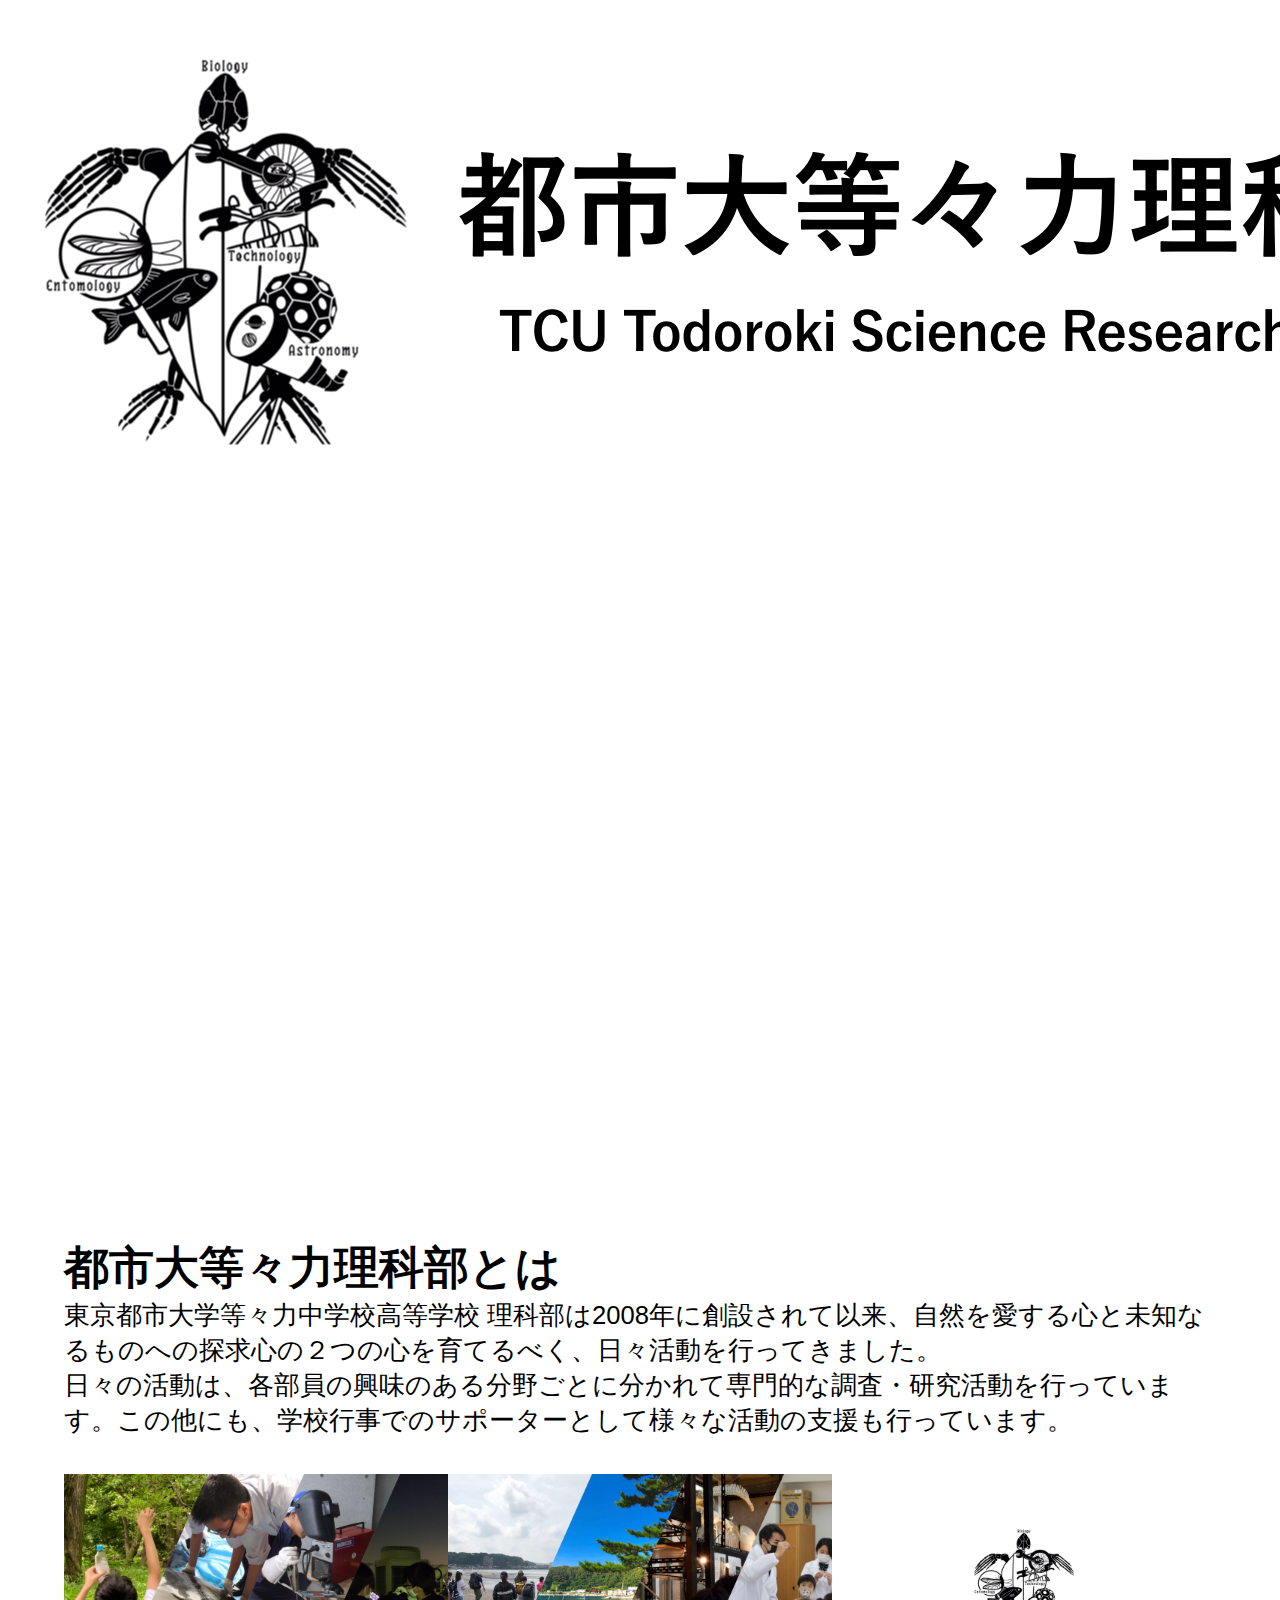
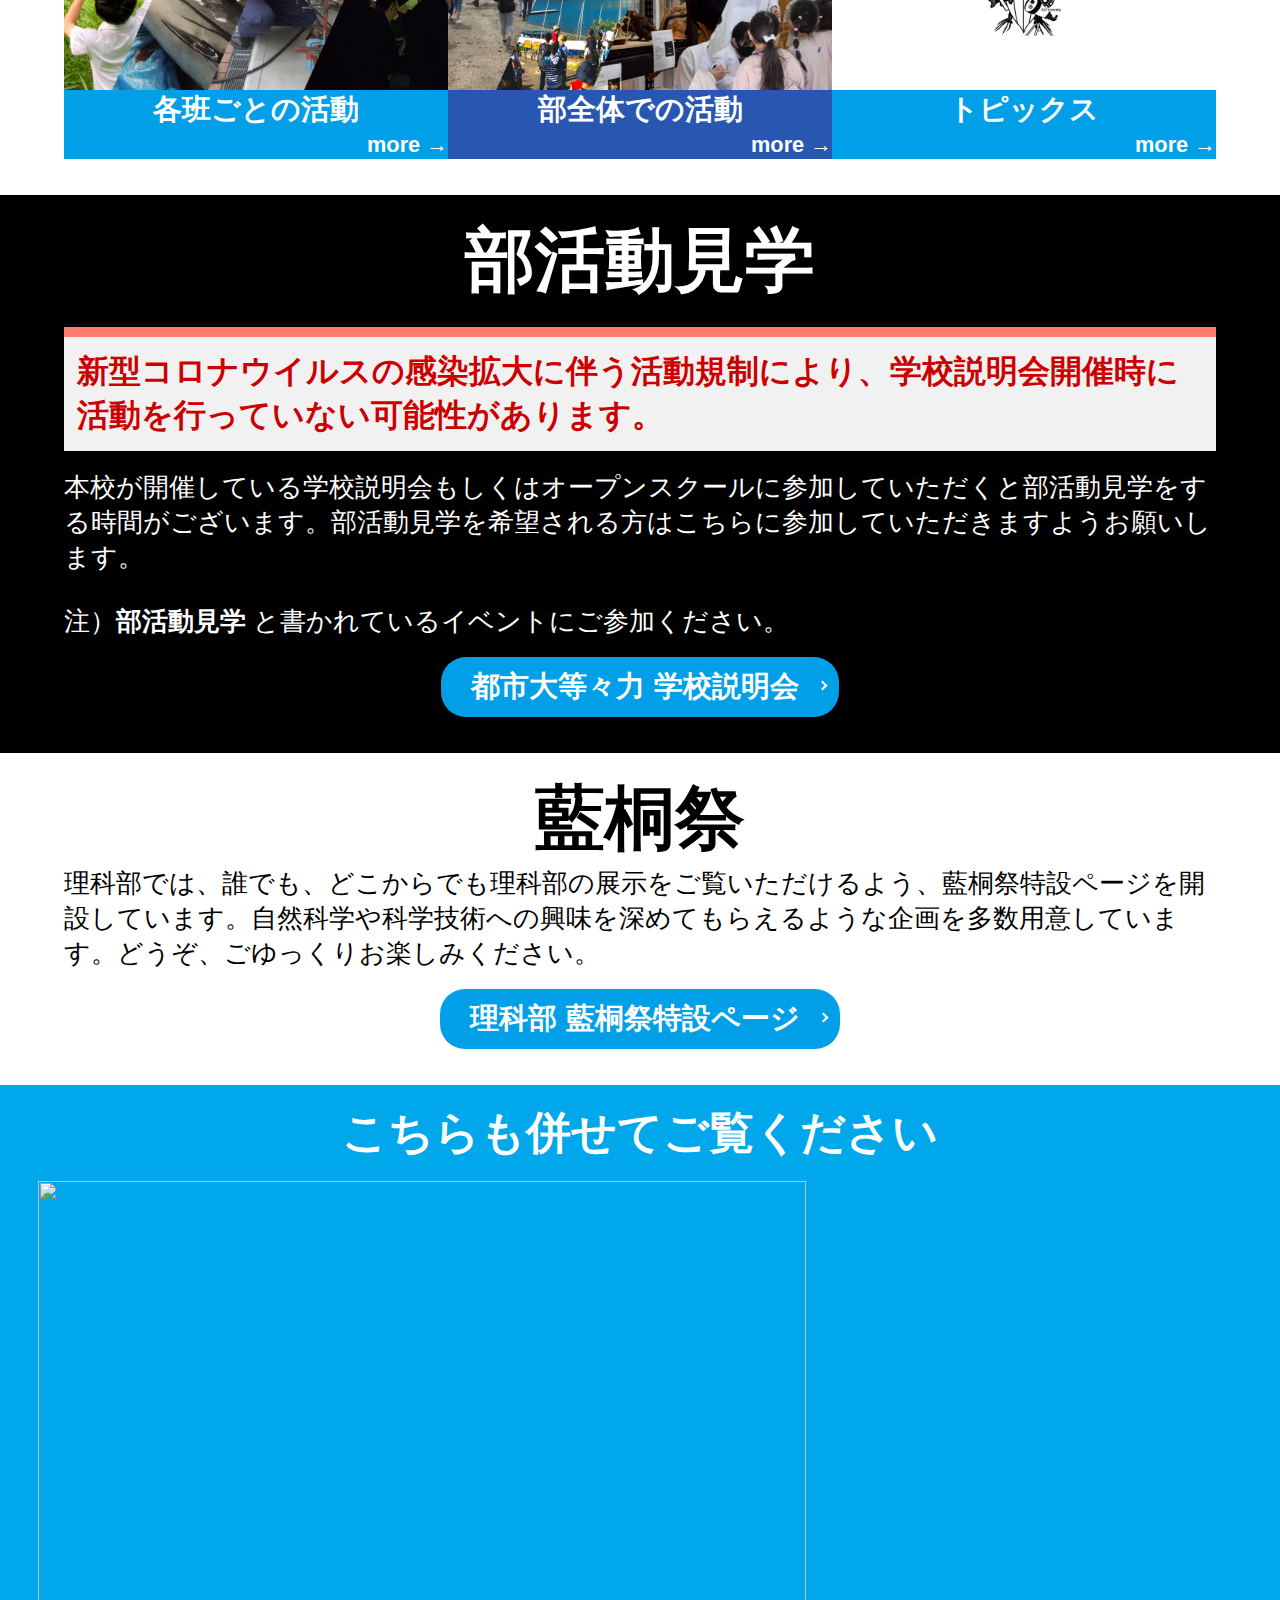
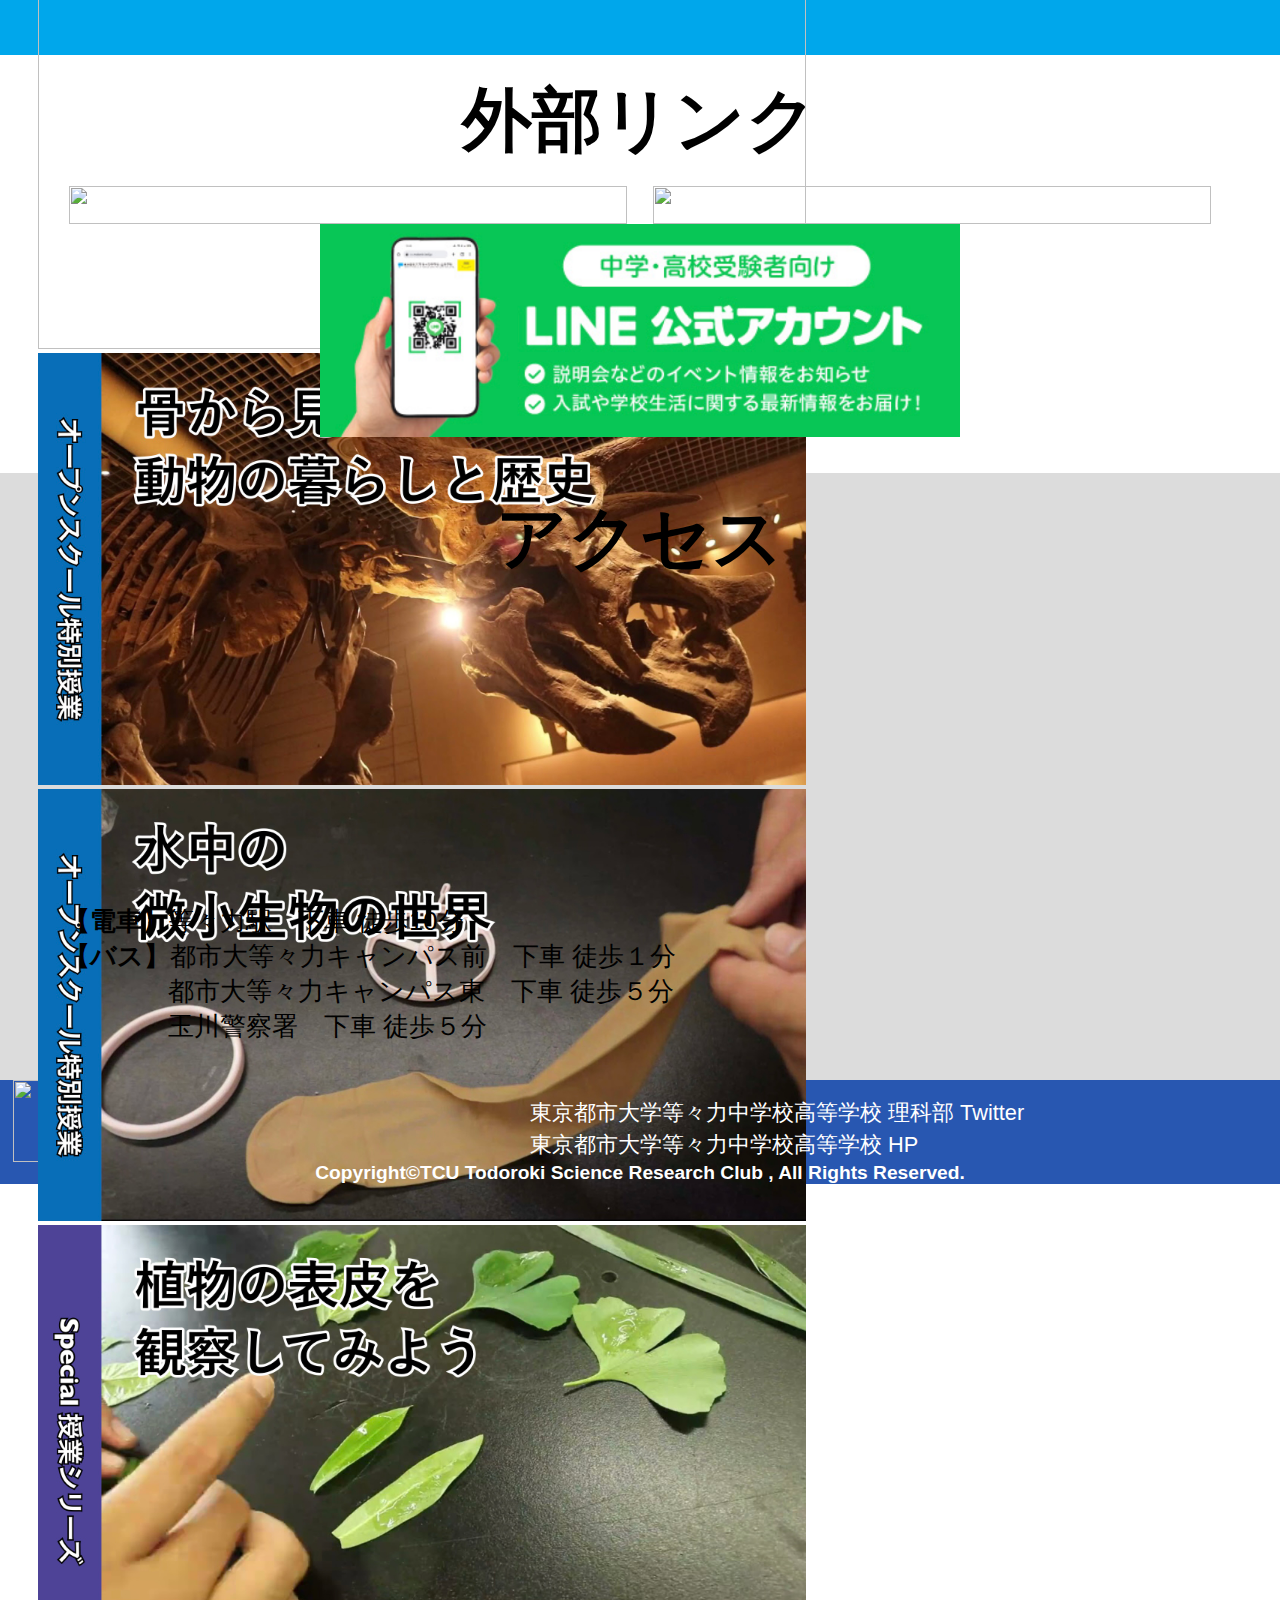
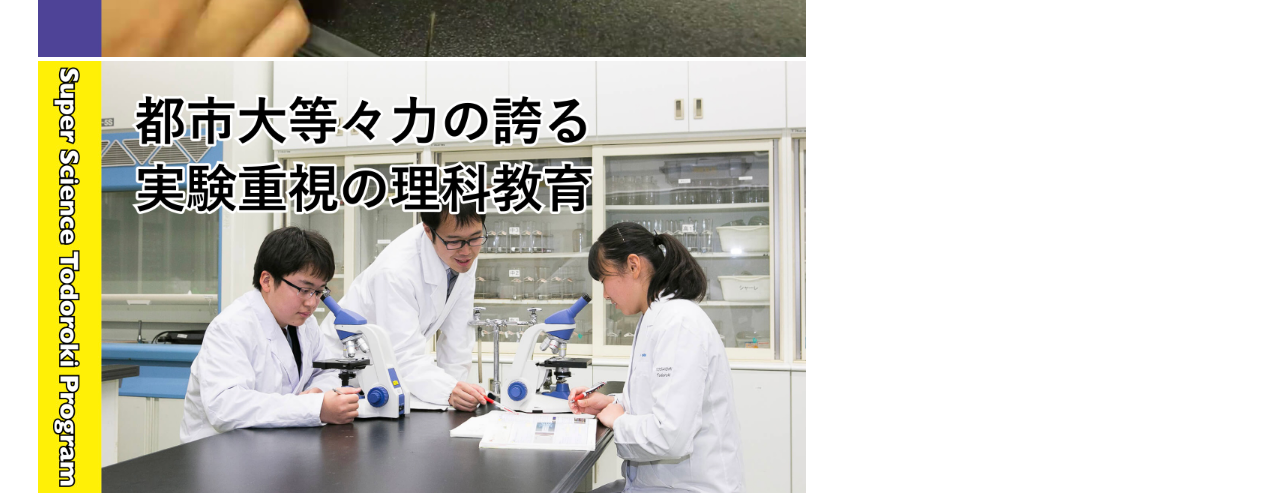
==== index.html @ f7137cfb "Update index.html" ====
<html>

<html lang="ja">


<head>
  <meta charset="UTF-8">
	<meta name="東京都市大学等々力中学校高等学校　理科部公式ホームページ" content="TCU Todoroki Science Research Club">
	<title>東京都市大学等々力中学校高等学校　理科部公式ホームページ</title>
  <link rel="stylesheet" media="all" href="css/style.css">
  <link rel="stylesheet" type="text/css" href="css/style.css">
  <link rel="stylesheet" type="text/css" href="https://cdn.jsdelivr.net/npm/slick-carousel@1.8.1/slick/slick.css">
  <meta name="google-site-verification" content="u4m2RNIwHcpksAk1BKvaMVoMfcsX2huuZcxPJmSRs70" />
</head>
  
  
<body>
  <div id="splash">
    <div id="splash_logo">
      <img src="都市大等々力理科部.png" alt="" class="fadeUp">
    </div>
	</div>
  <div id="container">
  <div class="sec01">
    <div class="slideBox">
      <img class="item1" src="理科部TOP.jpg">
      <img class="item1" src="各班ごとの活動.jpg">
      <img class="item1" src="部全体での活動.jpg">
  　</div>
    <div class="flex_div">
      <div class="a_div"></div>
      <div class="b_div">
        <br><txt5>都市大等々力理科部とは</txt5>
      </div>
      <div class="a_div"></div>
    </div>
    <div class="flex_div">
      <div class="a_div"></div>
      <div class="b_div">
        <txt1>東京都市大学等々力中学校高等学校 理科部は2008年に創設されて以来、自然を愛する心と未知なるものへの探求心の２つの心を育てるべく、日々活動を行ってきました。<br>日々の活動は、各部員の興味のある分野ごとに分かれて専門的な調査・研究活動を行っています。この他にも、学校行事でのサポーターとして様々な活動の支援も行っています。</txt1>
      </div>
      <div class="a_div"></div>
    </div><br><br>
    <div class="flex_div">
      <div class="a_div"></div>
      <div class="c_div">
        <a href="https://tcut-sci-tech.github.io/group/">
          <img src="各班ごとの活動.jpg">
        </a>
        <a href="https://tcut-sci-tech.github.io/group/">
          <h4>各班ごとの活動</h4><h5>more →　</h5>
        </a>
      </div>
      <div class="d_div">
        <a href="https://tcut-sci-tech.github.io/club/">
          <img src="部全体での活動.jpg">
        </a>
        <a href="https://tcut-sci-tech.github.io/club/">
          <h4>部全体での活動</h4><h5>more →　</h5>
        </a>
      </div>
      <div class="c_div">
        <a href="https://www.tcu-todoroki.ed.jp/tag/理科部/" target="_blank" rel="noopener noreferrer">
          <img src="部活動紹介ビデオ.jpg">
        </a>
        <a href="https://www.tcu-todoroki.ed.jp/tag/理科部/" target="_blank" rel="noopener noreferrer">
          <h4>トピックス</h4><h5>more →　</h5>
        </a>
      </div>
      <div class="a_div"></div>
    </div><br><br>
  </div>
  
  <div class="sec02">
    <br><h2>部活動見学</h2>
    <div class="flex_div">
      <div class="a_div"></div>
      <div class="b_div">
        <div class="box9">
          <txt4>新型コロナウイルスの感染拡大に伴う活動規制により、学校説明会開催時に活動を行っていない可能性があります。</txt4>
        </div>
        <txt2>本校が開催している学校説明会もしくはオープンスクールに参加していただくと部活動見学をする時間がございます。部活動見学を希望される方はこちらに参加していただきますようお願いします。<br><br>注）<b>部活動見学</b> と書かれているイベントにご参加ください。</txt2>
        <div style="text-align: center">
          <br><a href="https://www.tcu-todoroki.ed.jp/exam/explain/" class="btn06 btnarrow2" target="_blank" rel="noopener noreferrer">都市大等々力 学校説明会</a>
        </div>
      </div>
      <div class="a_div"></div>
    </div><br><br>
  </div>
  
  <div class="sec03">
    <br><h1>藍桐祭</h1>
    <div class="flex_div">
      <div class="a_div"></div>
      <div class="b_div">
        <txt1>理科部では、誰でも、どこからでも理科部の展示をご覧いただけるよう、藍桐祭特設ページを開設しています。自然科学や科学技術への興味を深めてもらえるような企画を多数用意しています。どうぞ、ごゆっくりお楽しみください。</txt1>
        <div style="text-align: center">
          <br><a href="https://tcut-sci-tech.github.io/aigirisai/" class="btn06 btnarrow2" target="_blank" rel="noopener noreferrer">理科部 藍桐祭特設ページ</a>
        </div>
      </div>
      <div class="a_div"></div>
    </div><br><br>
  </div>
  
  <div class="sec04">
    <br><div style="text-align: center">
      <txt6>こちらも併せてご覧ください</txt6>
    </div>
    <br><ul class="slider">
      <li><a href="https://youtu.be/VvVfme_1sMY" target="_blank" rel="noopener noreferrer"><img src="" alt=""></a></li>
      <li><a href="https://youtu.be/iNbD-4WToo8" target="_blank" rel="noopener noreferrer"><img src="骨から見る動物の暮らしと歴史.jpg" alt=""></a></li>
      <li><a href="https://youtu.be/IQzImxqz1Kg" target="_blank" rel="noopener noreferrer"><img src="水中の微小生物の世界.jpg" alt=""></a></li>
      <li><a href="https://youtu.be/z_8f8_29jb4" target="_blank" rel="noopener noreferrer"><img src="植物の表皮を観察してみよう.jpg" alt=""></a></li>
      <li><a href="https://www.tcu-todoroki.ed.jp/education/support/sst/" target="_blank" rel="noopener noreferrer"><img src="都市大等々力の誇る実験重視の理科教育.jpg" alt=""></a></li>
    </ul>
  </div>
  
  <div class="sec05">
    <br><h1>外部リンク</h1>
    <div class="flex_div">
      <div class="a_div"></div>
      <div class="g_div">
        <br><a href="https://www-cc.gakushuin.ac.jp/~bhs-bio/" target="_blank" rel="noopener noreferrer"><img src="東京生物クラブ連盟.PNG" width="100%" height="auto"></a>
      </div>
      <div class="g_div">
        <br><a href="https://www.jsae.net/kanto/event/eco1/" target="_blank" rel="noopener noreferrer"><img src="エコ1チャレンジカップ.PNG" width="100%" height="auto"></a>
      </div>
      <div class="a_div"></div>
    </div>
    <div class="flex_div">
      <div class="a_div"></div>
      <div class="g_div">
        <br><a href="https://www.tcu-todoroki.ed.jp/topics/exam/5745/" target="_blank" rel="noopener noreferrer"><img src="LINE 公式アカウント.png" width="100%" height="auto"></a>
      </div>
      <div class="a_div"></div>
    </div><br><br>
  </div>
  
  <div class="sec06">
    <br><h1>アクセス</h1>
    <div class="flex_div">
      <div class="a_div"></div>
      <div class="b_div">
        <iframe src="https://www.google.com/maps/embed?pb=!1m18!1m12!1m3!1d3243.5605633343166!2d139.64987381521394!3d35.613904880209965!2m3!1f0!2f0!3f0!3m2!1i1024!2i768!4f13.1!3m3!1m2!1s0x6018f4f7bc55522f%3A0xd108ecc848d5815e!2z5p2x5Lqs6YO95biC5aSn5a2m562J44CF5Yqb5Lit5a2m5qCh44O76auY562J5a2m5qCh!5e0!3m2!1sja!2sjp!4v1640445571050!5m2!1sja!2sjp" width="100%" height="300" style="border:0;" allowfullscreen="" loading="lazy"></iframe>
        <br><br><txt1><b>【電車】</b>等々力駅　下車 徒歩10分<br><b>【バス】</b>都市大等々力キャンパス前　下車 徒歩１分<br>　　　　都市大等々力キャンパス東　下車 徒歩５分<br>　　　　玉川警察署　下車 徒歩５分<br></txt1>
      </div>
      <div class="a_div"></div>
    </div><br><br>
  </div>
  
  <script src="https://code.jquery.com/jquery-3.4.1.min.js" integrity="sha256-CSXorXvZcTkaix6Yvo6HppcZGetbYMGWSFlBw8HfCJo=" crossorigin="anonymous"></script>
  <script src="https://cdn.jsdelivr.net/npm/slick-carousel@1.8.1/slick/slick.min.js"></script>
  <script src="js/script.js"></script>
  
  <div class="sec07">
    <div class="flex_div">
      <div class="e_div">
        <img src="tcut.jpg" width="100%" height="auto">
      </div>
      <div class="f_div">
        <br><div class="twitter op">
					<a href="https://twitter.com/tcut_sci_tech" target="_blank" rel="noopener noreferrer">東京都市大学等々力中学校高等学校 理科部 Twitter</a><br>
				</div>
				<div class="tcu op">
					<a href="https://www.tcu-todoroki.ed.jp/" target="_blank" rel="noopener noreferrer">東京都市大学等々力中学校高等学校 HP</a><br>
				</div>
      </div>
    </div>
    <h3>Copyright©TCU Todoroki Science Research Club , All Rights Reserved.</h3>
  </div>
    
  </div>
  
  
</body>
  
</html>
---- css/style.css ----
@charset "UTF-8";

/*---------- 文字 ---------- */
body {
  font-family: 'M PLUS 1p', 'Montserrat', sans-serif;
  margin: 0 0 0 0;
  padding: 0;
}

h1 {
  margin: 0 0 0 0;
  position: relative;
  font-size: 5.5vw;
  text-align: center;
  font-weight: 800;
  color: #000000;
}

h2 {
  margin: 0 0 0 0;
  position: relative;
  font-size: 5.5vw;
  text-align: center;
  font-weight: 800;
  color: #ffffff;
}

h3 {
  margin: 0 0 0 0;
  position: relative;
  font-size: 1.5vw;
  text-align: center;
  font-weight: 800;
  color: #ffffff;
}

h4 {
  margin: 0 0 0 0;
  position: relative;
  font-size: 2.3vw;
  text-align: center;
  font-weight: 800;
  color: #ffffff;
}

h4:hover{
  opacity: 0.5;
}

h5 {
  margin: 0 0 0 0;
  position: relative;
  font-size: 1.7vw;
  text-align: right;
  font-weight: 800;
  color: #ffffff;
}

h5:hover{
  opacity: 0.5;
}

h6 {
  margin: 0 0 0 0;
  position: relative;
  font-size: 3.5vw;
  text-align: center;
  font-weight: 800;
  color: #ffffff;
}

ul{
	margin: 0 0 0 0;
	padding: 0;
	list-style: none;
}

a {
  margin: 0 0 0 0;
  position: relative;
  font-size: 1.7vw;
  font-weight: 500;
  color: #ffffff;
  text-decoration: none;
}

txt1 {
  margin: 0 0 0 0;
  position: relative;
  font-size: 2vw;
  font-weight: 500;
  color: #000000;
}

txt2 {
  margin: 0 0 0 0;
  position: relative;
  font-size: 2vw;
  font-weight: 500;
  color: #ffffff;
}

txt3 {
  margin: 0 0 0 0;
  position: relative;
  font-size: 3vw;
  font-weight: 800;
  color: #000000;
}

txt4 {
  margin: 0 0 0 0;
  position: relative;
  font-size: 2.5vw;
  font-weight: 800;
  color: #cc0000;
}

txt5 {
  margin: 0 0 0 0;
  position: relative;
  font-size: 3.5vw;
  font-weight: 800;
  color: #000000;
}

txt6 {
  margin: 0 0 0 0;
  position: relative;
  font-size: 3.5vw;
  font-weight: 800;
  color: #ffffff;
}

/*---------- 画像切り替え ---------- */
.slideBox {
  width: 100%;
  height: 56.25vw;
  overflow: hidden;
  position: relative;
}

.item1 {
  opacity: 0;
  width: 100vw;
  height: 100%;
  object-fit: cover;
  position: absolute;
  left: 0;
  top: 0;
  -webkit-animation: anime 15s 0s infinite;
  animation: anime 15s 0s infinite;
}

.item1:nth-of-type(2) {
  -webkit-animation-delay: 5s;
  animation-delay: 5s;
}

.item1:nth-of-type(3) {
  -webkit-animation-delay: 10s;
  animation-delay: 10s;
}

@keyframes anime {
  0% {
    opacity: 0;
  }
  30% {
    opacity: 1;
  }
  35% {
    opacity: 1;
  }
  50% {
    opacity: 0;
    z-index: 9;
  }
  100% {
    opacity: 0;
  }
}

@-webkit-keyframes anime {
  0% {
    opacity: 0;
  }
  30% {
    opacity: 1;
  }
  35% {
    opacity: 1;
  }
  50% {
    opacity: 0;
    z-index: 9;
  }
  100% {
    opacity: 0;
  }
}

/*---------- ボタン ---------- */
.btn06{
  position: relative;
  text-decoration: none;
	display: inline-block;
	background:#009fe8;
	color:#fff;
  padding: 10px 40px 10px 30px;
	border-radius:25px;
  text-align: center;
  outline: none;
  transition: ease .2s;
  font-size: 2.3vw;
  font-weight: 600;
  color: #ffffff;
}

.btn06:hover{
  background:#4ab8f7;
}

.btnarrow2::after{
  content: '';
  position: absolute;
  top:42%;
  right: 13px;
  width: 5px;
  height: 5px;
  border-top: 2px solid #fff;
  border-right: 2px solid #fff;
  transform: rotate(45deg);
}

.btnarrow2:hover::after{
  animation: arrow .5s;
}

@keyframes arrow {
  50% {
    right: 10px;
  }
  100% {
    right: 13px;
  }
}

/*---------- ボックス ---------- */
.box9 {
  padding: 1vw 1vw 1vw 1vw;
  margin: 1.5vw 0vw 1.5vw 0vw;
  color: #ff7d6e;
  background: #f1f1f1;
  border-top: solid 10px #ff7d6e;
}

/*---------- スライド ---------- */
.slider {
  width:94%;
  height:37vw;
  margin:0 auto;
}

.slider img {
  width:60vw;
  height:auto;
}

.slider .slick-slide {
	transform: scale(0.8);
	transition: all .5s;
	opacity: 0.5;
}

.slider .slick-slide.slick-center{
	transform: scale(1);
	opacity: 1;
}

.slick-prev, 
.slick-next {
  position: absolute;
  top: 42%;
  cursor: pointer;
  outline: none;
  border-top: 2px solid #666;
  border-right: 2px solid #666;
  height: 15px;
  width: 15px;
}

.slick-prev {
  left: -1.5%;
  transform: rotate(-135deg);
}

.slick-next {
  right: -1.5%;
  transform: rotate(45deg);
}

/*---------- セクション ---------- */
.sec02 {
  margin: 0 0 0 0;
	height: auto;
  background-color: #000000;
	background-image: url("https://tcut-sci-tech.github.io/photo/%E9%83%A8%E6%B4%BB%E5%8B%95%E8%A6%8B%E5%AD%A6.jpg");
  background-size: cover;
}

.sec04 {
  margin: 0 0 0 0;
	height: auto;
	background-color: #00a7eb;
}

.sec06 {
  margin: 0 0 0 0;
	height: auto;
	background-color: #dcdcdc;
}

.sec07 {
  margin: 0 0 0 0;
	height: auto;
	background-color: #2857b1;
}

/*---------- フッター リンク ---------- */
.op a:hover{
	color: #fff;
	opacity: 0.5;
}

.twitter a::before{
  content: '';
  display: inline-block;
  width: 2.5vw;
  height: 2.5vw;
  background-image: url(https://tcut-sci-tech.github.io/photo/Logo%20twitter.png);  
  vertical-align: middle;
  background-repeat: no-repeat;
  background-size: contain;
  margin-right: 1vw;
}

.tcu a::before{
  content: '';
  display: inline-block;
  width: 2.5vw;
  height: 2.5vw;
  background-image: url(https://tcut-sci-tech.github.io/photo/Logo%20tcu.png);  
  vertical-align: middle;
  background-repeat: no-repeat;
  background-size: contain;
  margin-right: 1vw;
}

.sci a::before{
  content: '';
  display: inline-block;
  width: 2.5vw;
  height: 2.5vw;
  background-image: url(https://tcut-sci-tech.github.io/photo/Logo%20sci.png);  
  vertical-align: middle;
  background-repeat: no-repeat;
  background-size: contain;
  margin-right: 1vw;
}

/*---------- 画面分割 ---------- */
.flex_div {
  display: flex;
  justify-content: center;
}

.a_div {
  display: inline-block;
  width: 5%;
  padding:0vw;
  margin: 0vw 0vw 0vw 0vw;
}

.a_div img {
  display: inline-block;
	width: 100%;
	height: auto;
}

.b_div {
  display: inline-block;
  width: 90%;
  padding:0vw;
  margin: 0vw 0vw 0vw 0vw;
}

.b_div img {
  display: inline-block;
	width: 100%;
	height: auto;
}

.c_div {
  display: inline-block;
  width: 30%;
  padding:0vw;
  margin: 0vw 0vw 0vw 0vw;
  background-color: #009fe8;
}

.c_div img {
  display: inline-block;
	width: 100%;
	height: auto;
}

.d_div {
  display: inline-block;
  width: 30%;
  padding:0vw;
  margin: 0vw 0vw 0vw 0vw;
  background-color: #2857b1;
}

.d_div img {
  display: inline-block;
	width: 100%;
	height: auto;
}

.e_div {
  display: inline-block;
  width: 40%;
  padding:0vw;
  margin: 0vw 1vw 0vw 1vw;
}

.e_div img {
  display: inline-block;
	width: 100%;
	height: auto;
}

.f_div {
  display: inline-block;
  width: 70%;
  padding:0vw;
  margin: 0vw 1vw 0vw 1vw;
}

.f_div img {
  display: inline-block;
	width: 100%;
	height: auto;
}

.g_div {
  display: inline-block;
  width: 50%;
  padding:0vw;
  margin: 0vw 1vw 0vw 1vw;
}

.g_div img {
  display: inline-block;
	width: 100%;
	height: auto;
}
---- css/style.css ----
@charset "UTF-8";

/*---------- 文字 ---------- */
body {
  font-family: 'M PLUS 1p', 'Montserrat', sans-serif;
  margin: 0 0 0 0;
  padding: 0;
}

h1 {
  margin: 0 0 0 0;
  position: relative;
  font-size: 5.5vw;
  text-align: center;
  font-weight: 800;
  color: #000000;
}

h2 {
  margin: 0 0 0 0;
  position: relative;
  font-size: 5.5vw;
  text-align: center;
  font-weight: 800;
  color: #ffffff;
}

h3 {
  margin: 0 0 0 0;
  position: relative;
  font-size: 1.5vw;
  text-align: center;
  font-weight: 800;
  color: #ffffff;
}

h4 {
  margin: 0 0 0 0;
  position: relative;
  font-size: 2.3vw;
  text-align: center;
  font-weight: 800;
  color: #ffffff;
}

h4:hover{
  opacity: 0.5;
}

h5 {
  margin: 0 0 0 0;
  position: relative;
  font-size: 1.7vw;
  text-align: right;
  font-weight: 800;
  color: #ffffff;
}

h5:hover{
  opacity: 0.5;
}

h6 {
  margin: 0 0 0 0;
  position: relative;
  font-size: 3.5vw;
  text-align: center;
  font-weight: 800;
  color: #ffffff;
}

ul{
	margin: 0 0 0 0;
	padding: 0;
	list-style: none;
}

a {
  margin: 0 0 0 0;
  position: relative;
  font-size: 1.7vw;
  font-weight: 500;
  color: #ffffff;
  text-decoration: none;
}

txt1 {
  margin: 0 0 0 0;
  position: relative;
  font-size: 2vw;
  font-weight: 500;
  color: #000000;
}

txt2 {
  margin: 0 0 0 0;
  position: relative;
  font-size: 2vw;
  font-weight: 500;
  color: #ffffff;
}

txt3 {
  margin: 0 0 0 0;
  position: relative;
  font-size: 3vw;
  font-weight: 800;
  color: #000000;
}

txt4 {
  margin: 0 0 0 0;
  position: relative;
  font-size: 2.5vw;
  font-weight: 800;
  color: #cc0000;
}

txt5 {
  margin: 0 0 0 0;
  position: relative;
  font-size: 3.5vw;
  font-weight: 800;
  color: #000000;
}

txt6 {
  margin: 0 0 0 0;
  position: relative;
  font-size: 3.5vw;
  font-weight: 800;
  color: #ffffff;
}

/*---------- 画像切り替え ---------- */
.slideBox {
  width: 100%;
  height: 56.25vw;
  overflow: hidden;
  position: relative;
}

.item1 {
  opacity: 0;
  width: 100vw;
  height: 100%;
  object-fit: cover;
  position: absolute;
  left: 0;
  top: 0;
  -webkit-animation: anime 15s 0s infinite;
  animation: anime 15s 0s infinite;
}

.item1:nth-of-type(2) {
  -webkit-animation-delay: 5s;
  animation-delay: 5s;
}

.item1:nth-of-type(3) {
  -webkit-animation-delay: 10s;
  animation-delay: 10s;
}

@keyframes anime {
  0% {
    opacity: 0;
  }
  30% {
    opacity: 1;
  }
  35% {
    opacity: 1;
  }
  50% {
    opacity: 0;
    z-index: 9;
  }
  100% {
    opacity: 0;
  }
}

@-webkit-keyframes anime {
  0% {
    opacity: 0;
  }
  30% {
    opacity: 1;
  }
  35% {
    opacity: 1;
  }
  50% {
    opacity: 0;
    z-index: 9;
  }
  100% {
    opacity: 0;
  }
}

/*---------- ボタン ---------- */
.btn06{
  position: relative;
  text-decoration: none;
	display: inline-block;
	background:#009fe8;
	color:#fff;
  padding: 10px 40px 10px 30px;
	border-radius:25px;
  text-align: center;
  outline: none;
  transition: ease .2s;
  font-size: 2.3vw;
  font-weight: 600;
  color: #ffffff;
}

.btn06:hover{
  background:#4ab8f7;
}

.btnarrow2::after{
  content: '';
  position: absolute;
  top:42%;
  right: 13px;
  width: 5px;
  height: 5px;
  border-top: 2px solid #fff;
  border-right: 2px solid #fff;
  transform: rotate(45deg);
}

.btnarrow2:hover::after{
  animation: arrow .5s;
}

@keyframes arrow {
  50% {
    right: 10px;
  }
  100% {
    right: 13px;
  }
}

/*---------- ボックス ---------- */
.box9 {
  padding: 1vw 1vw 1vw 1vw;
  margin: 1.5vw 0vw 1.5vw 0vw;
  color: #ff7d6e;
  background: #f1f1f1;
  border-top: solid 10px #ff7d6e;
}

/*---------- スライド ---------- */
.slider {
  width:94%;
  height:37vw;
  margin:0 auto;
}

.slider img {
  width:60vw;
  height:auto;
}

.slider .slick-slide {
	transform: scale(0.8);
	transition: all .5s;
	opacity: 0.5;
}

.slider .slick-slide.slick-center{
	transform: scale(1);
	opacity: 1;
}

.slick-prev, 
.slick-next {
  position: absolute;
  top: 42%;
  cursor: pointer;
  outline: none;
  border-top: 2px solid #666;
  border-right: 2px solid #666;
  height: 15px;
  width: 15px;
}

.slick-prev {
  left: -1.5%;
  transform: rotate(-135deg);
}

.slick-next {
  right: -1.5%;
  transform: rotate(45deg);
}

/*---------- セクション ---------- */
.sec02 {
  margin: 0 0 0 0;
	height: auto;
  background-color: #000000;
	background-image: url("https://tcut-sci-tech.github.io/photo/%E9%83%A8%E6%B4%BB%E5%8B%95%E8%A6%8B%E5%AD%A6.jpg");
  background-size: cover;
}

.sec04 {
  margin: 0 0 0 0;
	height: auto;
	background-color: #00a7eb;
}

.sec06 {
  margin: 0 0 0 0;
	height: auto;
	background-color: #dcdcdc;
}

.sec07 {
  margin: 0 0 0 0;
	height: auto;
	background-color: #2857b1;
}

/*---------- フッター リンク ---------- */
.op a:hover{
	color: #fff;
	opacity: 0.5;
}

.twitter a::before{
  content: '';
  display: inline-block;
  width: 2.5vw;
  height: 2.5vw;
  background-image: url(https://tcut-sci-tech.github.io/photo/Logo%20twitter.png);  
  vertical-align: middle;
  background-repeat: no-repeat;
  background-size: contain;
  margin-right: 1vw;
}

.tcu a::before{
  content: '';
  display: inline-block;
  width: 2.5vw;
  height: 2.5vw;
  background-image: url(https://tcut-sci-tech.github.io/photo/Logo%20tcu.png);  
  vertical-align: middle;
  background-repeat: no-repeat;
  background-size: contain;
  margin-right: 1vw;
}

.sci a::before{
  content: '';
  display: inline-block;
  width: 2.5vw;
  height: 2.5vw;
  background-image: url(https://tcut-sci-tech.github.io/photo/Logo%20sci.png);  
  vertical-align: middle;
  background-repeat: no-repeat;
  background-size: contain;
  margin-right: 1vw;
}

/*---------- 画面分割 ---------- */
.flex_div {
  display: flex;
  justify-content: center;
}

.a_div {
  display: inline-block;
  width: 5%;
  padding:0vw;
  margin: 0vw 0vw 0vw 0vw;
}

.a_div img {
  display: inline-block;
	width: 100%;
	height: auto;
}

.b_div {
  display: inline-block;
  width: 90%;
  padding:0vw;
  margin: 0vw 0vw 0vw 0vw;
}

.b_div img {
  display: inline-block;
	width: 100%;
	height: auto;
}

.c_div {
  display: inline-block;
  width: 30%;
  padding:0vw;
  margin: 0vw 0vw 0vw 0vw;
  background-color: #009fe8;
}

.c_div img {
  display: inline-block;
	width: 100%;
	height: auto;
}

.d_div {
  display: inline-block;
  width: 30%;
  padding:0vw;
  margin: 0vw 0vw 0vw 0vw;
  background-color: #2857b1;
}

.d_div img {
  display: inline-block;
	width: 100%;
	height: auto;
}

.e_div {
  display: inline-block;
  width: 40%;
  padding:0vw;
  margin: 0vw 1vw 0vw 1vw;
}

.e_div img {
  display: inline-block;
	width: 100%;
	height: auto;
}

.f_div {
  display: inline-block;
  width: 70%;
  padding:0vw;
  margin: 0vw 1vw 0vw 1vw;
}

.f_div img {
  display: inline-block;
	width: 100%;
	height: auto;
}

.g_div {
  display: inline-block;
  width: 50%;
  padding:0vw;
  margin: 0vw 1vw 0vw 1vw;
}

.g_div img {
  display: inline-block;
	width: 100%;
	height: auto;
}
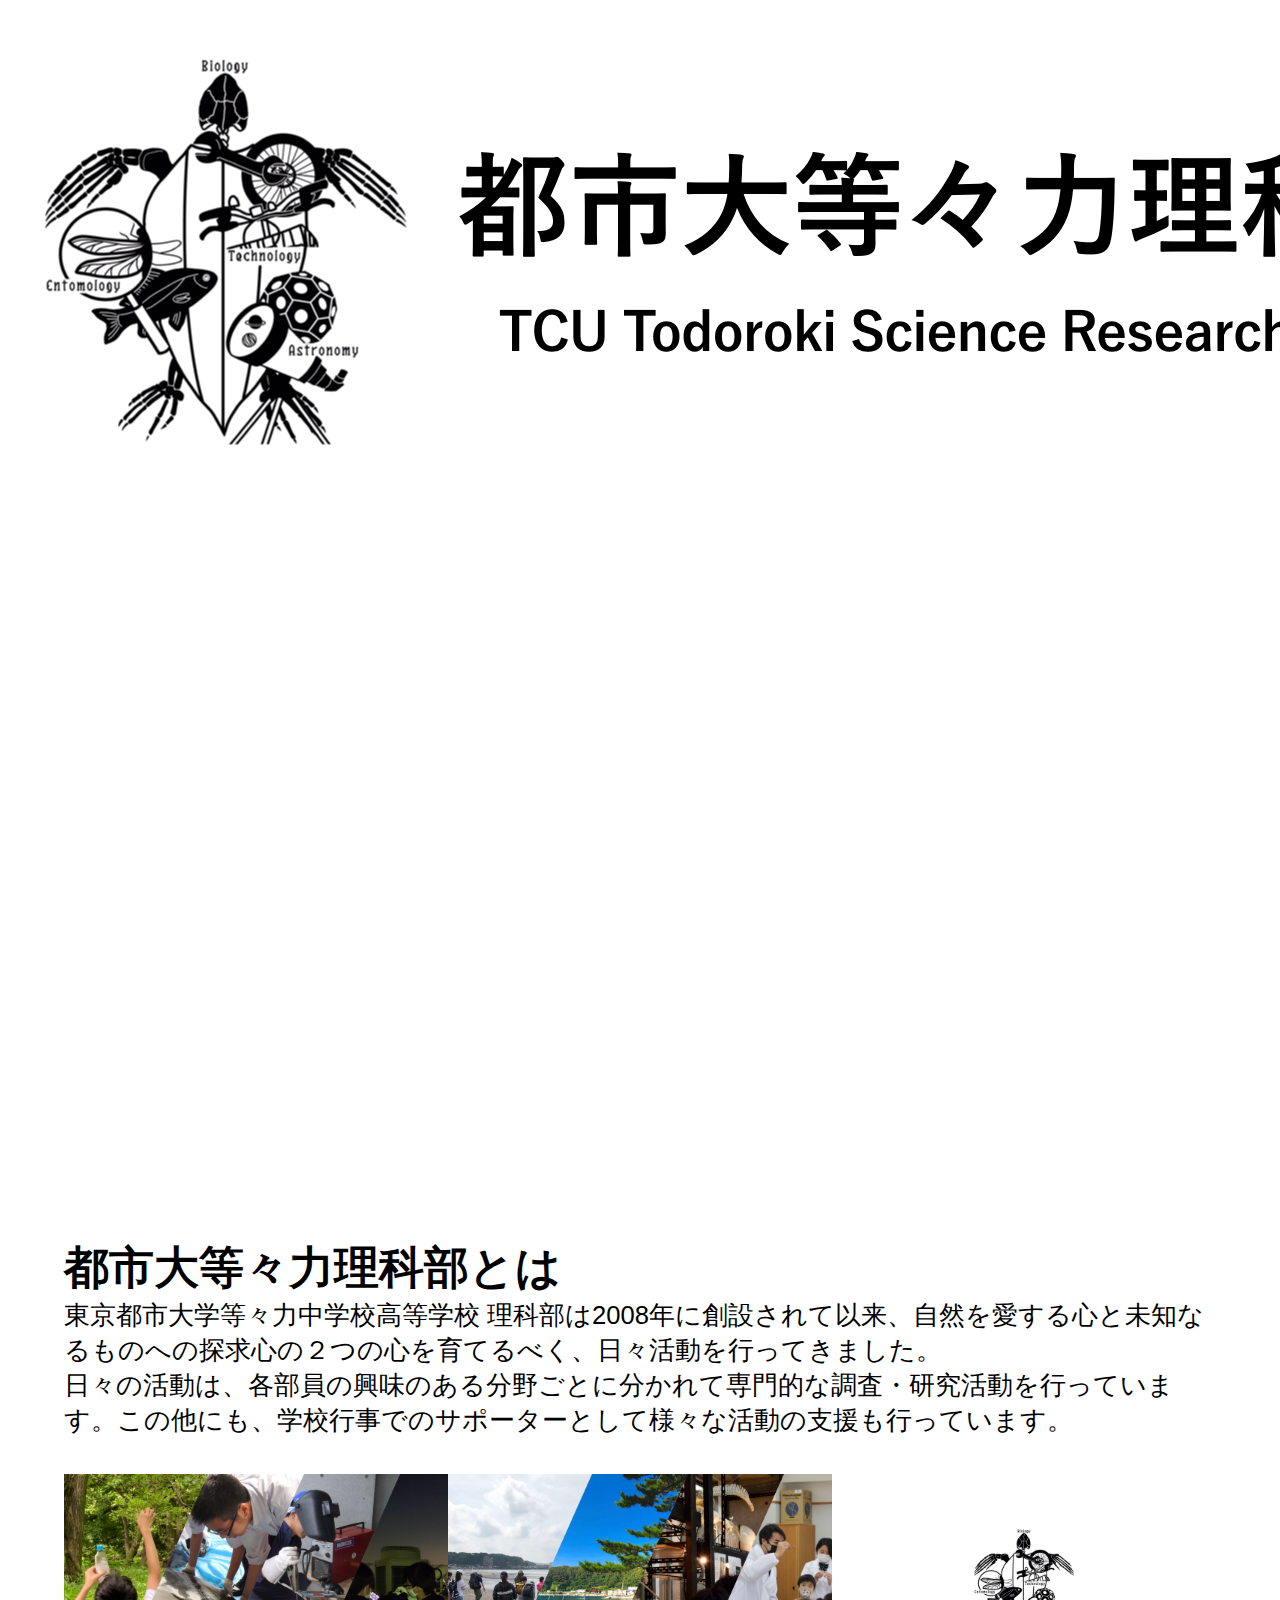
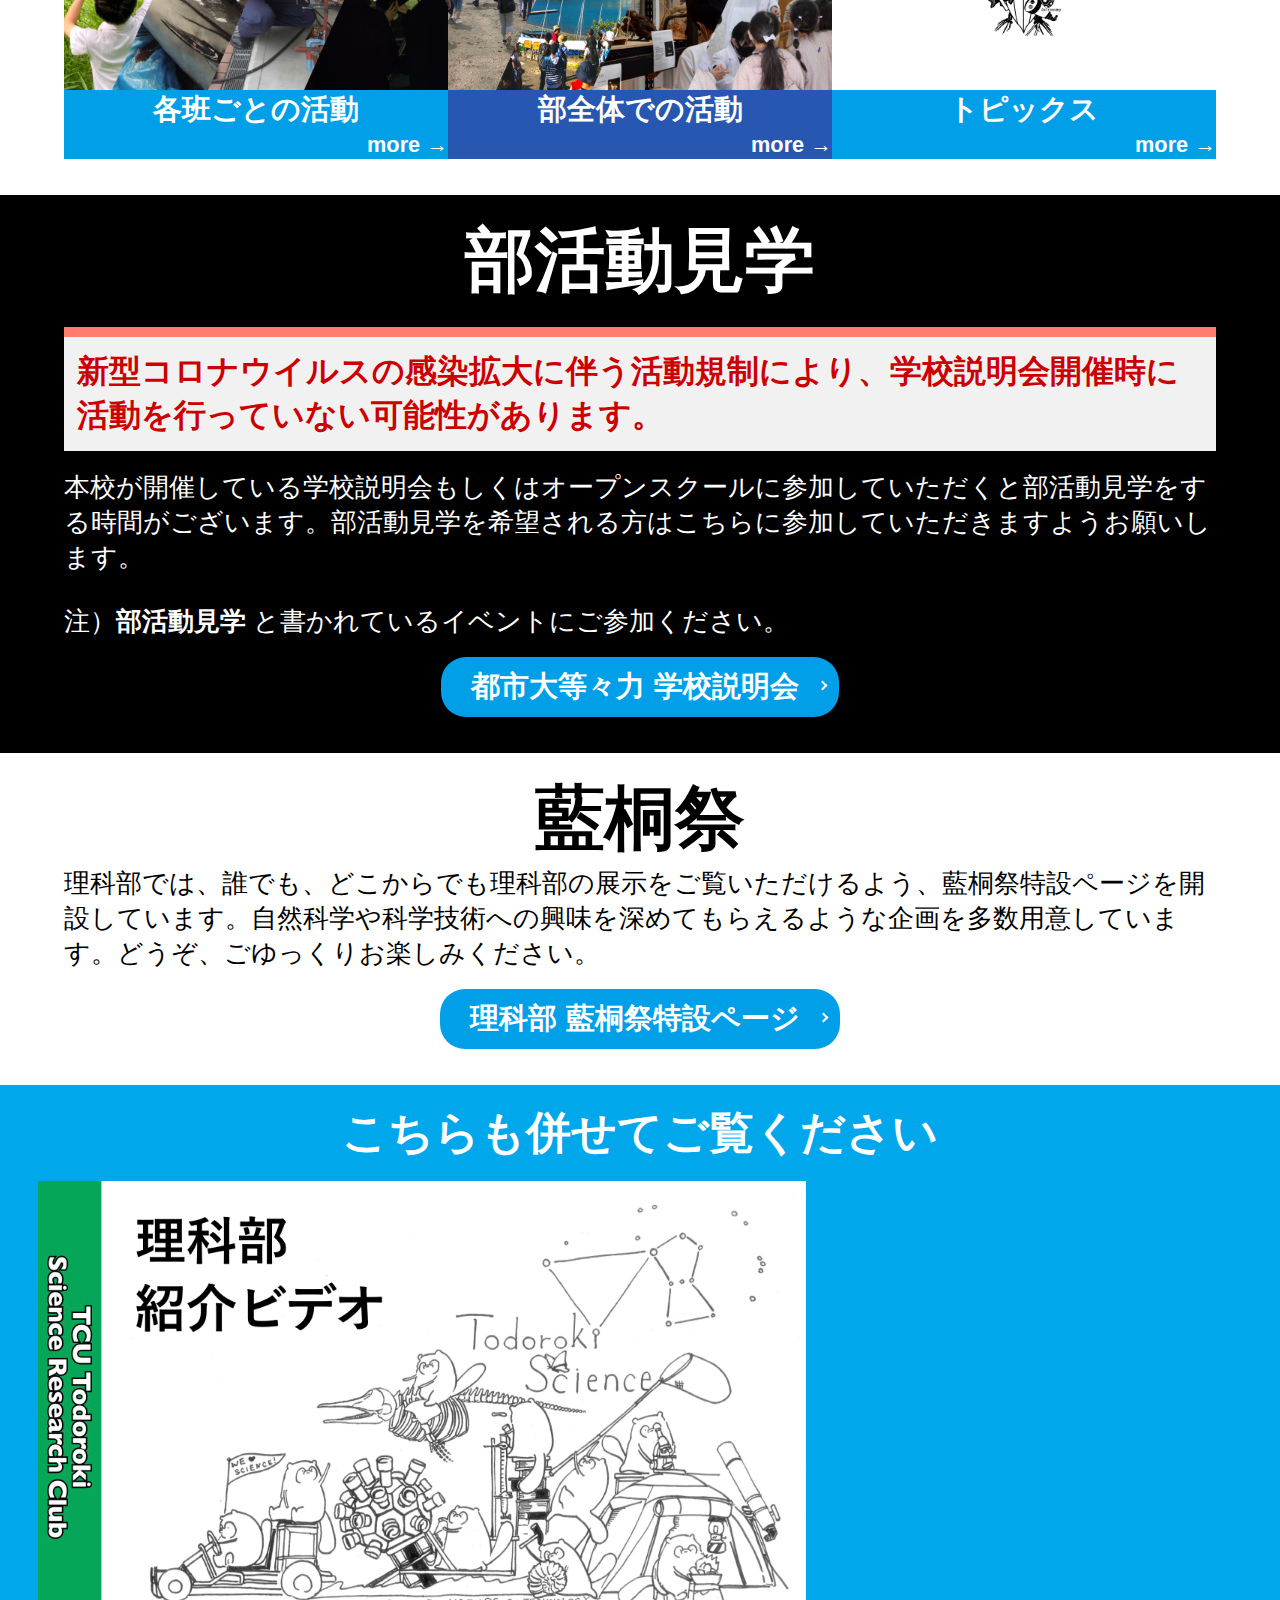
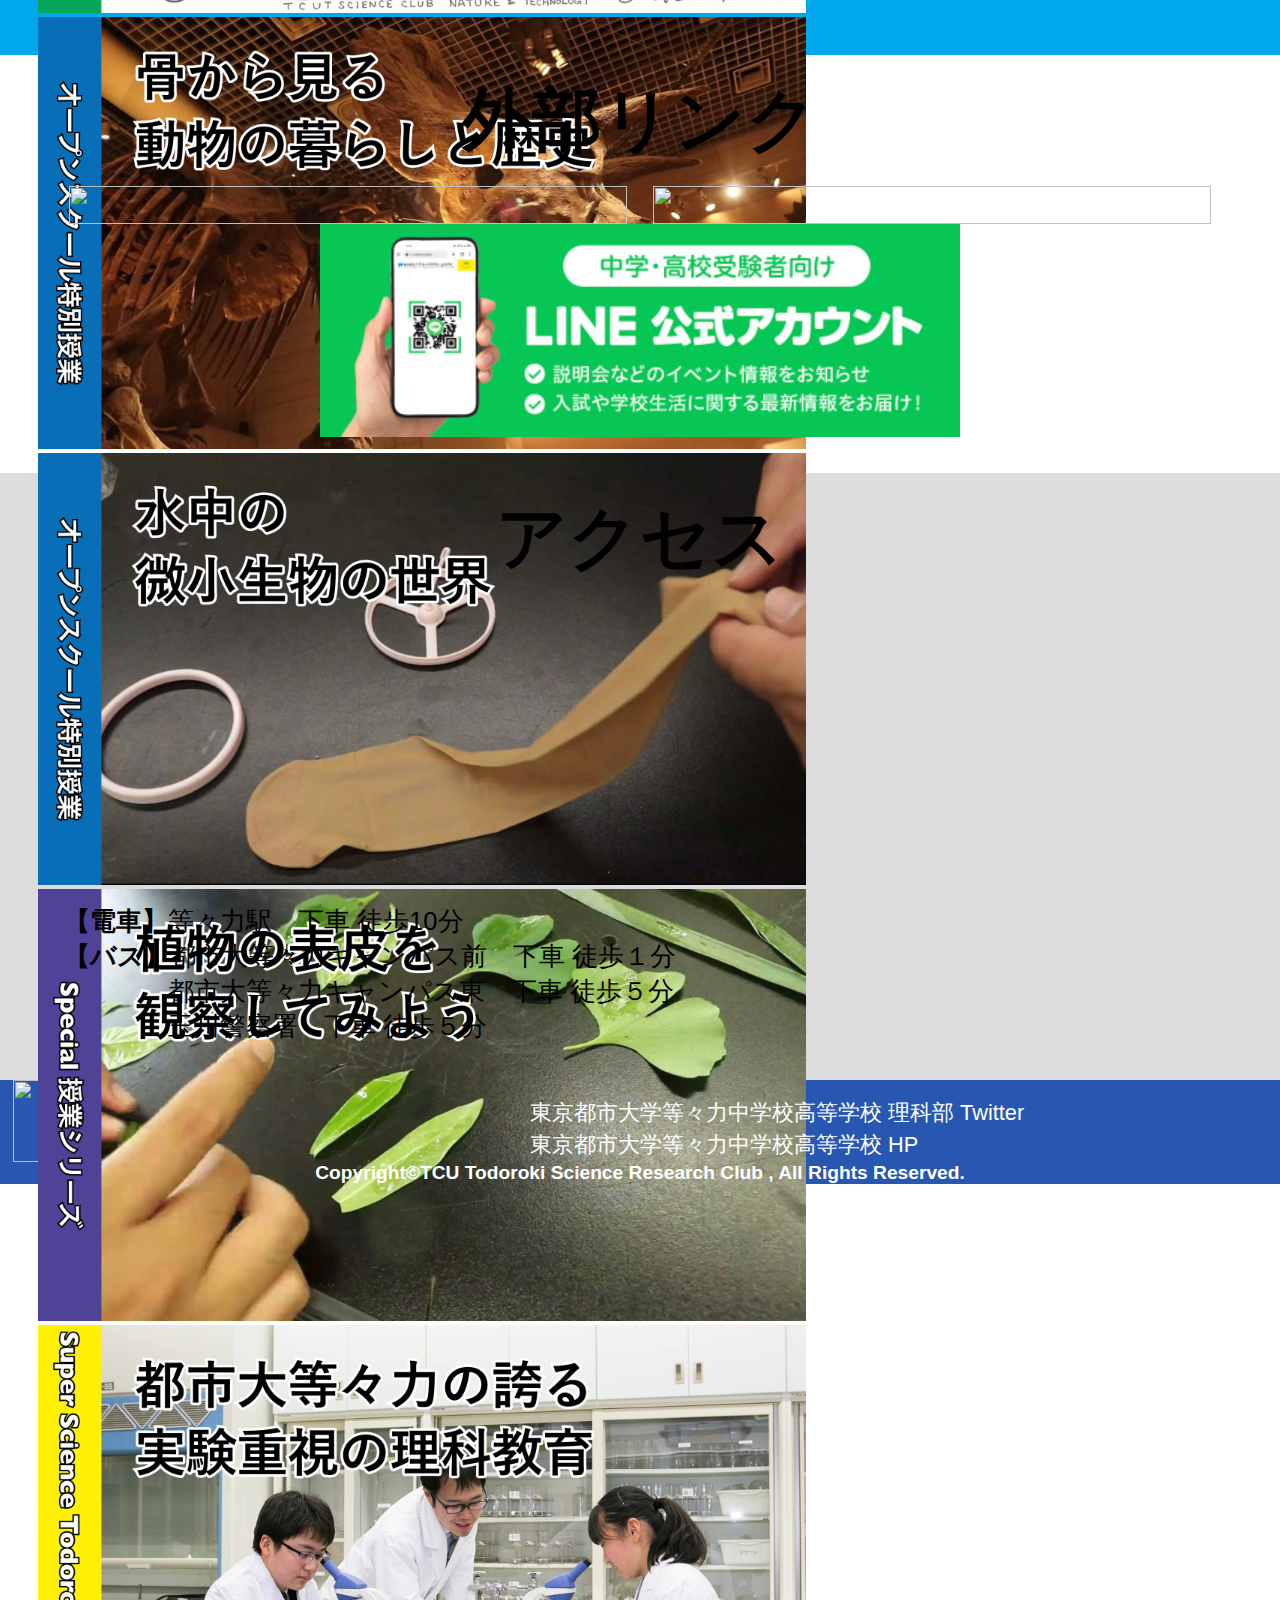
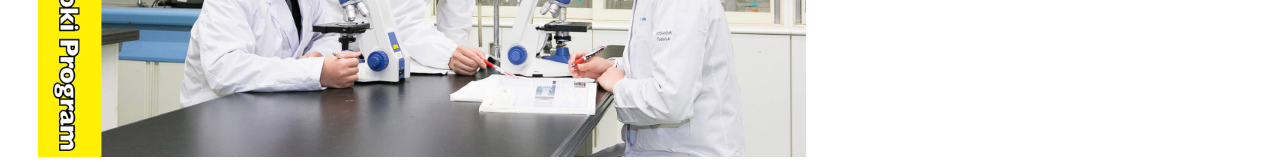
==== commit 9674a331: "Update index.html" ====
--- a/index.html
+++ b/index.html
@@ -107,7 +107,7 @@
       <txt6>こちらも併せてご覧ください</txt6>
     </div>
     <br><ul class="slider">
-      <li><a href="https://youtu.be/VvVfme_1sMY" target="_blank" rel="noopener noreferrer"><img src="" alt=""></a></li>
+      <li><a href="https://youtu.be/VvVfme_1sMY" target="_blank" rel="noopener noreferrer"><img src="理科部紹介ビデオ.jpg" alt=""></a></li>
       <li><a href="https://youtu.be/iNbD-4WToo8" target="_blank" rel="noopener noreferrer"><img src="骨から見る動物の暮らしと歴史.jpg" alt=""></a></li>
       <li><a href="https://youtu.be/IQzImxqz1Kg" target="_blank" rel="noopener noreferrer"><img src="水中の微小生物の世界.jpg" alt=""></a></li>
       <li><a href="https://youtu.be/z_8f8_29jb4" target="_blank" rel="noopener noreferrer"><img src="植物の表皮を観察してみよう.jpg" alt=""></a></li>
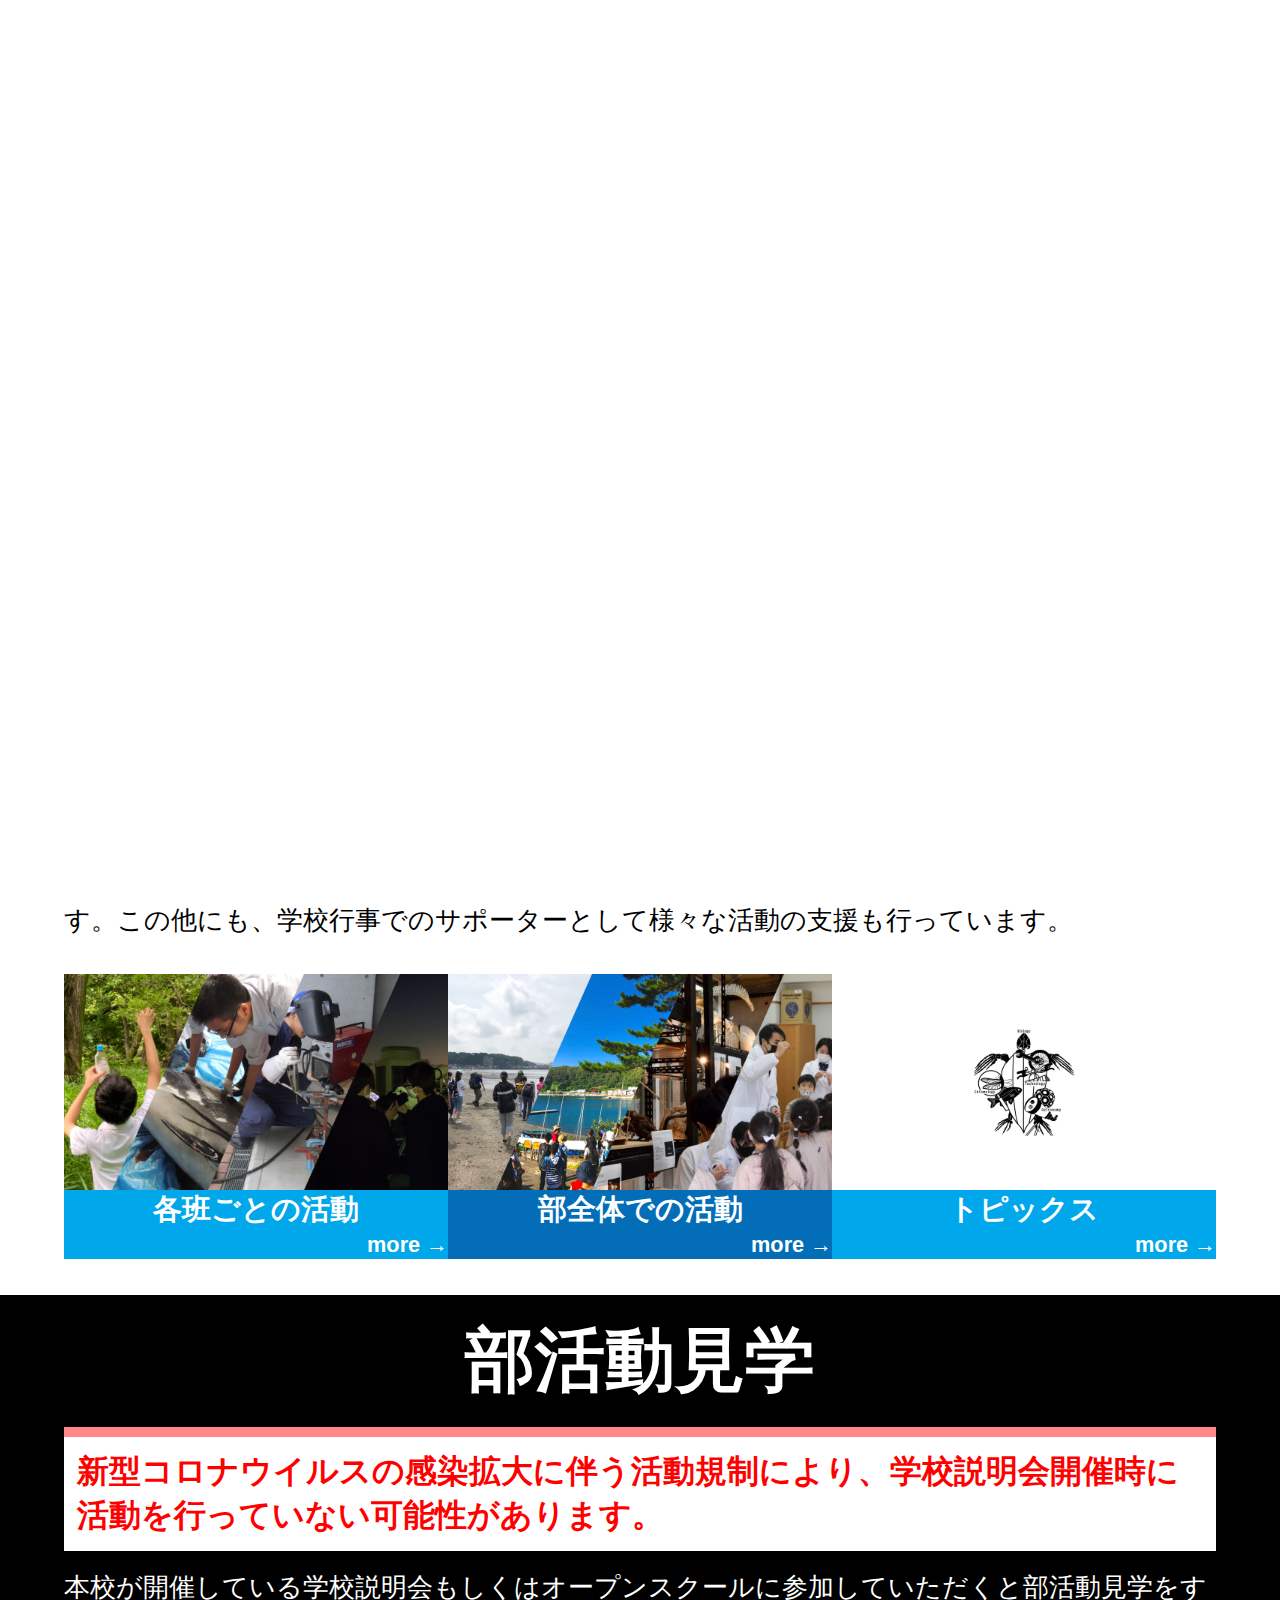
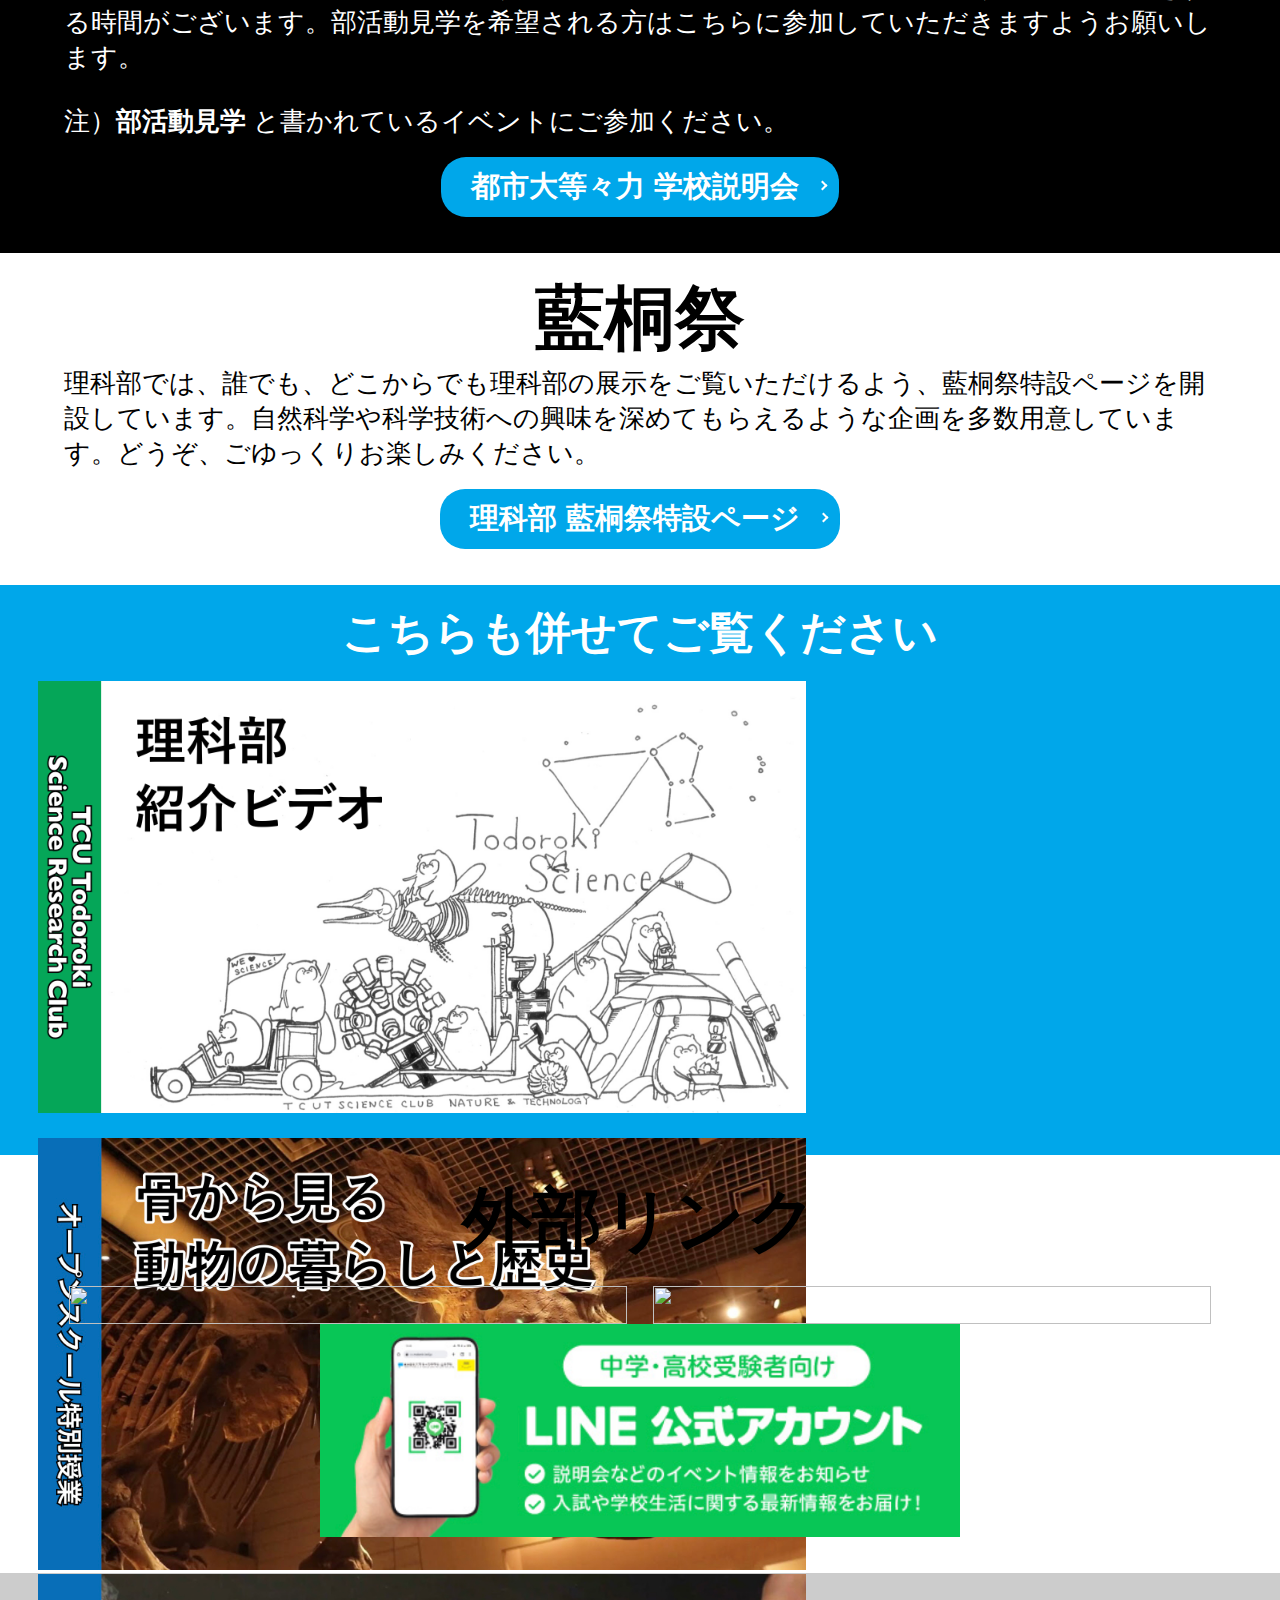
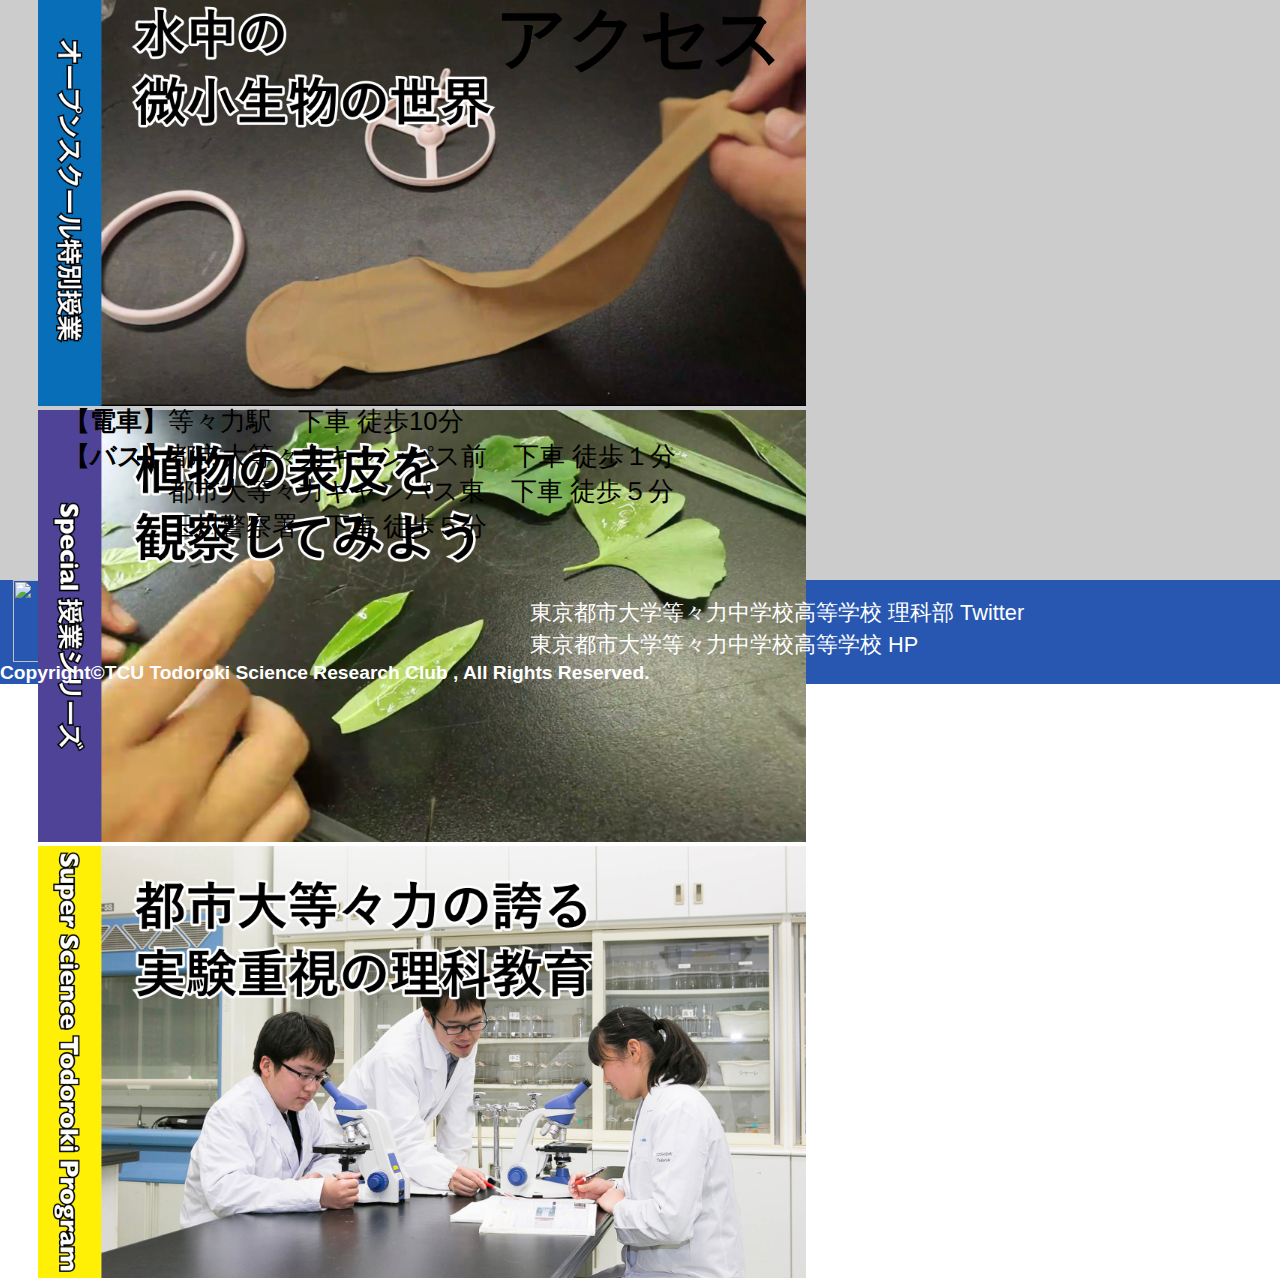
==== commit 432712b3: "Update index.html" ====
--- a/index.html
+++ b/index.html
@@ -5,8 +5,8 @@
 
 <head>
   <meta charset="UTF-8">
-	<meta name="東京都市大学等々力中学校高等学校　理科部公式ホームページ" content="TCU Todoroki Science Research Club">
-	<title>東京都市大学等々力中学校高等学校　理科部公式ホームページ</title>
+	<meta name="東京都市大学等々力中学校高等学校　理科部 公式ホームページ" content="TCU Todoroki Science Research Club">
+	<title>東京都市大学等々力中学校高等学校　理科部 公式ホームページ</title>
   <link rel="stylesheet" media="all" href="css/style.css">
   <link rel="stylesheet" type="text/css" href="css/style.css">
   <link rel="stylesheet" type="text/css" href="https://cdn.jsdelivr.net/npm/slick-carousel@1.8.1/slick/slick.css">
@@ -27,10 +27,11 @@
       <img class="item1" src="各班ごとの活動.jpg">
       <img class="item1" src="部全体での活動.jpg">
   　</div>
+    
     <div class="flex_div">
       <div class="a_div"></div>
       <div class="b_div">
-        <br><txt5>都市大等々力理科部とは</txt5>
+        <br><tit4>都市大等々力理科部とは</tit4>
       </div>
       <div class="a_div"></div>
     </div>
@@ -48,7 +49,12 @@
           <img src="各班ごとの活動.jpg">
         </a>
         <a href="https://tcut-sci-tech.github.io/group/">
-          <h4>各班ごとの活動</h4><h5>more →　</h5>
+          <div style="text-align: center">
+            <tit1>各班ごとの活動</tit1>
+          </div>
+          <div style="text-align: right">
+            <tit2>more →　</tit2>
+          </div>
         </a>
       </div>
       <div class="d_div">
@@ -56,7 +62,12 @@
           <img src="部全体での活動.jpg">
         </a>
         <a href="https://tcut-sci-tech.github.io/club/">
-          <h4>部全体での活動</h4><h5>more →　</h5>
+          <div style="text-align: center">
+            <tit1>部全体での活動</tit1>
+          </div>
+          <div style="text-align: right">
+            <tit2>more →　</tit2>
+          </div>
         </a>
       </div>
       <div class="c_div">
@@ -64,7 +75,12 @@
           <img src="部活動紹介ビデオ.jpg">
         </a>
         <a href="https://www.tcu-todoroki.ed.jp/tag/理科部/" target="_blank" rel="noopener noreferrer">
-          <h4>トピックス</h4><h5>more →　</h5>
+          <div style="text-align: center">
+            <tit1>トピックス</tit1>
+          </div>
+          <div style="text-align: right">
+            <tit2>more →　</tit2>
+          </div>
         </a>
       </div>
       <div class="a_div"></div>
@@ -104,11 +120,11 @@
   
   <div class="sec04">
     <br><div style="text-align: center">
-      <txt6>こちらも併せてご覧ください</txt6>
+      <tit5>こちらも併せてご覧ください</tit5>
     </div>
     <br><ul class="slider">
-      <li><a href="https://youtu.be/VvVfme_1sMY" target="_blank" rel="noopener noreferrer"><img src="理科部紹介ビデオ.jpg" alt=""></a></li>
-      <li><a href="https://youtu.be/iNbD-4WToo8" target="_blank" rel="noopener noreferrer"><img src="骨から見る動物の暮らしと歴史.jpg" alt=""></a></li>
+      <li><a href="https://youtu.be/VvVfme_1sMY" target="_blank" rel="noopener noreferrer"><img src="理科部紹介ビデオ.png" alt=""></a></li>
+    　<li><a href="https://youtu.be/iNbD-4WToo8" target="_blank" rel="noopener noreferrer"><img src="骨から見る動物の暮らしと歴史.jpg" alt=""></a></li>
       <li><a href="https://youtu.be/IQzImxqz1Kg" target="_blank" rel="noopener noreferrer"><img src="水中の微小生物の世界.jpg" alt=""></a></li>
       <li><a href="https://youtu.be/z_8f8_29jb4" target="_blank" rel="noopener noreferrer"><img src="植物の表皮を観察してみよう.jpg" alt=""></a></li>
       <li><a href="https://www.tcu-todoroki.ed.jp/education/support/sst/" target="_blank" rel="noopener noreferrer"><img src="都市大等々力の誇る実験重視の理科教育.jpg" alt=""></a></li>
@@ -166,7 +182,7 @@
 				</div>
       </div>
     </div>
-    <h3>Copyright©TCU Todoroki Science Research Club , All Rights Reserved.</h3>
+    <tit3>Copyright©TCU Todoroki Science Research Club , All Rights Reserved.</tit3>
   </div>
     
   </div>
--- a/css/style.css
+++ b/css/style.css
@@ -13,7 +13,7 @@
   font-size: 5.5vw;
   text-align: center;
   font-weight: 800;
-  color: #000000;
+  color: #000;
 }
 
 h2 {
@@ -22,42 +22,7 @@
   font-size: 5.5vw;
   text-align: center;
   font-weight: 800;
-  color: #ffffff;
-}
-
-h3 {
-  margin: 0 0 0 0;
-  position: relative;
-  font-size: 1.5vw;
-  text-align: center;
-  font-weight: 800;
-  color: #ffffff;
-}
-
-h4 {
-  margin: 0 0 0 0;
-  position: relative;
-  font-size: 2.3vw;
-  text-align: center;
-  font-weight: 800;
-  color: #ffffff;
-}
-
-h4:hover{
-  opacity: 0.5;
-}
-
-h5 {
-  margin: 0 0 0 0;
-  position: relative;
-  font-size: 1.7vw;
-  text-align: right;
-  font-weight: 800;
-  color: #ffffff;
-}
-
-h5:hover{
-  opacity: 0.5;
+  color: #fff;
 }
 
 h6 {
@@ -66,7 +31,7 @@
   font-size: 3.5vw;
   text-align: center;
   font-weight: 800;
-  color: #ffffff;
+  color: #fff;
 }
 
 ul{
@@ -80,7 +45,7 @@
   position: relative;
   font-size: 1.7vw;
   font-weight: 500;
-  color: #ffffff;
+  color: #fff;
   text-decoration: none;
 }
 
@@ -89,7 +54,7 @@
   position: relative;
   font-size: 2vw;
   font-weight: 500;
-  color: #000000;
+  color: #000;
 }
 
 txt2 {
@@ -97,7 +62,7 @@
   position: relative;
   font-size: 2vw;
   font-weight: 500;
-  color: #ffffff;
+  color: #fff;
 }
 
 txt3 {
@@ -105,7 +70,7 @@
   position: relative;
   font-size: 3vw;
   font-weight: 800;
-  color: #000000;
+  color: #000;
 }
 
 txt4 {
@@ -113,23 +78,55 @@
   position: relative;
   font-size: 2.5vw;
   font-weight: 800;
-  color: #cc0000;
-}
-
-txt5 {
+  color: #f00;
+}
+
+tit1 {
+  margin: 0 0 0 0;
+  position: relative;
+  font-size: 2.3vw;
+  font-weight: 800;
+  color: #fff;
+}
+
+tit1:hover{
+  opacity: 0.5;
+}
+
+tit2 {
+  margin: 0 0 0 0;
+  position: relative;
+  font-size: 1.7vw;
+  font-weight: 800;
+  color: #fff;
+}
+
+tit2:hover{
+  opacity: 0.5;
+}
+
+tit3 {
+  margin: 0 0 0 0;
+  position: relative;
+  font-size: 1.5vw;
+  font-weight: 800;
+  color: #fff;
+}
+
+tit4 {
   margin: 0 0 0 0;
   position: relative;
   font-size: 3.5vw;
   font-weight: 800;
-  color: #000000;
-}
-
-txt6 {
+  color: #000;
+}
+
+tit5 {
   margin: 0 0 0 0;
   position: relative;
   font-size: 3.5vw;
   font-weight: 800;
-  color: #ffffff;
+  color: #fff;
 }
 
 /*---------- 画像切り替え ---------- */
@@ -205,7 +202,7 @@
   position: relative;
   text-decoration: none;
 	display: inline-block;
-	background:#009fe8;
+	background:#00a7ea;
 	color:#fff;
   padding: 10px 40px 10px 30px;
 	border-radius:25px;
@@ -214,11 +211,7 @@
   transition: ease .2s;
   font-size: 2.3vw;
   font-weight: 600;
-  color: #ffffff;
-}
-
-.btn06:hover{
-  background:#4ab8f7;
+  color: #fff;
 }
 
 .btnarrow2::after{
@@ -250,9 +243,51 @@
 .box9 {
   padding: 1vw 1vw 1vw 1vw;
   margin: 1.5vw 0vw 1.5vw 0vw;
-  color: #ff7d6e;
-  background: #f1f1f1;
-  border-top: solid 10px #ff7d6e;
+  color: #fff;
+  background: #fff;
+  border-top: solid 10px #f88;
+}
+
+/*---------- ロード ---------- */
+#splash {
+  position: fixed;
+	width: 100%;
+	height: 100%;
+	z-index: 999;
+	background:#fff;
+	text-align:center;
+	color:#fff;
+}
+
+#splash_logo {
+	position: absolute;
+	top: 50%;
+	left: 50%;
+	transform: translate(-50%, -50%);
+}
+
+#splash_logo img {
+	width: 100%;
+	height: auto;
+}
+
+.fadeUp{
+  animation-name: fadeUpAnime;
+  animation-duration:0.5s;
+  animation-fill-mode:forwards;
+  opacity: 0;
+}
+
+@keyframes fadeUpAnime{
+  from {
+    opacity: 0;
+    transform: translateY(100px);
+  }
+  
+  to {
+    opacity: 1;
+    transform: translateY(0);
+  }
 }
 
 /*---------- スライド ---------- */
@@ -304,7 +339,7 @@
 .sec02 {
   margin: 0 0 0 0;
 	height: auto;
-  background-color: #000000;
+  background-color: #000;
 	background-image: url("https://tcut-sci-tech.github.io/photo/%E9%83%A8%E6%B4%BB%E5%8B%95%E8%A6%8B%E5%AD%A6.jpg");
   background-size: cover;
 }
@@ -312,13 +347,13 @@
 .sec04 {
   margin: 0 0 0 0;
 	height: auto;
-	background-color: #00a7eb;
+	background-color: #00a7ea;
 }
 
 .sec06 {
   margin: 0 0 0 0;
 	height: auto;
-	background-color: #dcdcdc;
+	background-color: #ccc;
 }
 
 .sec07 {
@@ -406,7 +441,7 @@
   width: 30%;
   padding:0vw;
   margin: 0vw 0vw 0vw 0vw;
-  background-color: #009fe8;
+  background-color: #00a7ea;
 }
 
 .c_div img {
@@ -420,7 +455,7 @@
   width: 30%;
   padding:0vw;
   margin: 0vw 0vw 0vw 0vw;
-  background-color: #2857b1;
+  background-color: #036eb7;
 }
 
 .d_div img {
--- a/css/style.css
+++ b/css/style.css
@@ -13,7 +13,7 @@
   font-size: 5.5vw;
   text-align: center;
   font-weight: 800;
-  color: #000000;
+  color: #000;
 }
 
 h2 {
@@ -22,42 +22,7 @@
   font-size: 5.5vw;
   text-align: center;
   font-weight: 800;
-  color: #ffffff;
-}
-
-h3 {
-  margin: 0 0 0 0;
-  position: relative;
-  font-size: 1.5vw;
-  text-align: center;
-  font-weight: 800;
-  color: #ffffff;
-}
-
-h4 {
-  margin: 0 0 0 0;
-  position: relative;
-  font-size: 2.3vw;
-  text-align: center;
-  font-weight: 800;
-  color: #ffffff;
-}
-
-h4:hover{
-  opacity: 0.5;
-}
-
-h5 {
-  margin: 0 0 0 0;
-  position: relative;
-  font-size: 1.7vw;
-  text-align: right;
-  font-weight: 800;
-  color: #ffffff;
-}
-
-h5:hover{
-  opacity: 0.5;
+  color: #fff;
 }
 
 h6 {
@@ -66,7 +31,7 @@
   font-size: 3.5vw;
   text-align: center;
   font-weight: 800;
-  color: #ffffff;
+  color: #fff;
 }
 
 ul{
@@ -80,7 +45,7 @@
   position: relative;
   font-size: 1.7vw;
   font-weight: 500;
-  color: #ffffff;
+  color: #fff;
   text-decoration: none;
 }
 
@@ -89,7 +54,7 @@
   position: relative;
   font-size: 2vw;
   font-weight: 500;
-  color: #000000;
+  color: #000;
 }
 
 txt2 {
@@ -97,7 +62,7 @@
   position: relative;
   font-size: 2vw;
   font-weight: 500;
-  color: #ffffff;
+  color: #fff;
 }
 
 txt3 {
@@ -105,7 +70,7 @@
   position: relative;
   font-size: 3vw;
   font-weight: 800;
-  color: #000000;
+  color: #000;
 }
 
 txt4 {
@@ -113,23 +78,55 @@
   position: relative;
   font-size: 2.5vw;
   font-weight: 800;
-  color: #cc0000;
-}
-
-txt5 {
+  color: #f00;
+}
+
+tit1 {
+  margin: 0 0 0 0;
+  position: relative;
+  font-size: 2.3vw;
+  font-weight: 800;
+  color: #fff;
+}
+
+tit1:hover{
+  opacity: 0.5;
+}
+
+tit2 {
+  margin: 0 0 0 0;
+  position: relative;
+  font-size: 1.7vw;
+  font-weight: 800;
+  color: #fff;
+}
+
+tit2:hover{
+  opacity: 0.5;
+}
+
+tit3 {
+  margin: 0 0 0 0;
+  position: relative;
+  font-size: 1.5vw;
+  font-weight: 800;
+  color: #fff;
+}
+
+tit4 {
   margin: 0 0 0 0;
   position: relative;
   font-size: 3.5vw;
   font-weight: 800;
-  color: #000000;
-}
-
-txt6 {
+  color: #000;
+}
+
+tit5 {
   margin: 0 0 0 0;
   position: relative;
   font-size: 3.5vw;
   font-weight: 800;
-  color: #ffffff;
+  color: #fff;
 }
 
 /*---------- 画像切り替え ---------- */
@@ -205,7 +202,7 @@
   position: relative;
   text-decoration: none;
 	display: inline-block;
-	background:#009fe8;
+	background:#00a7ea;
 	color:#fff;
   padding: 10px 40px 10px 30px;
 	border-radius:25px;
@@ -214,11 +211,7 @@
   transition: ease .2s;
   font-size: 2.3vw;
   font-weight: 600;
-  color: #ffffff;
-}
-
-.btn06:hover{
-  background:#4ab8f7;
+  color: #fff;
 }
 
 .btnarrow2::after{
@@ -250,9 +243,51 @@
 .box9 {
   padding: 1vw 1vw 1vw 1vw;
   margin: 1.5vw 0vw 1.5vw 0vw;
-  color: #ff7d6e;
-  background: #f1f1f1;
-  border-top: solid 10px #ff7d6e;
+  color: #fff;
+  background: #fff;
+  border-top: solid 10px #f88;
+}
+
+/*---------- ロード ---------- */
+#splash {
+  position: fixed;
+	width: 100%;
+	height: 100%;
+	z-index: 999;
+	background:#fff;
+	text-align:center;
+	color:#fff;
+}
+
+#splash_logo {
+	position: absolute;
+	top: 50%;
+	left: 50%;
+	transform: translate(-50%, -50%);
+}
+
+#splash_logo img {
+	width: 100%;
+	height: auto;
+}
+
+.fadeUp{
+  animation-name: fadeUpAnime;
+  animation-duration:0.5s;
+  animation-fill-mode:forwards;
+  opacity: 0;
+}
+
+@keyframes fadeUpAnime{
+  from {
+    opacity: 0;
+    transform: translateY(100px);
+  }
+  
+  to {
+    opacity: 1;
+    transform: translateY(0);
+  }
 }
 
 /*---------- スライド ---------- */
@@ -304,7 +339,7 @@
 .sec02 {
   margin: 0 0 0 0;
 	height: auto;
-  background-color: #000000;
+  background-color: #000;
 	background-image: url("https://tcut-sci-tech.github.io/photo/%E9%83%A8%E6%B4%BB%E5%8B%95%E8%A6%8B%E5%AD%A6.jpg");
   background-size: cover;
 }
@@ -312,13 +347,13 @@
 .sec04 {
   margin: 0 0 0 0;
 	height: auto;
-	background-color: #00a7eb;
+	background-color: #00a7ea;
 }
 
 .sec06 {
   margin: 0 0 0 0;
 	height: auto;
-	background-color: #dcdcdc;
+	background-color: #ccc;
 }
 
 .sec07 {
@@ -406,7 +441,7 @@
   width: 30%;
   padding:0vw;
   margin: 0vw 0vw 0vw 0vw;
-  background-color: #009fe8;
+  background-color: #00a7ea;
 }
 
 .c_div img {
@@ -420,7 +455,7 @@
   width: 30%;
   padding:0vw;
   margin: 0vw 0vw 0vw 0vw;
-  background-color: #2857b1;
+  background-color: #036eb7;
 }
 
 .d_div img {
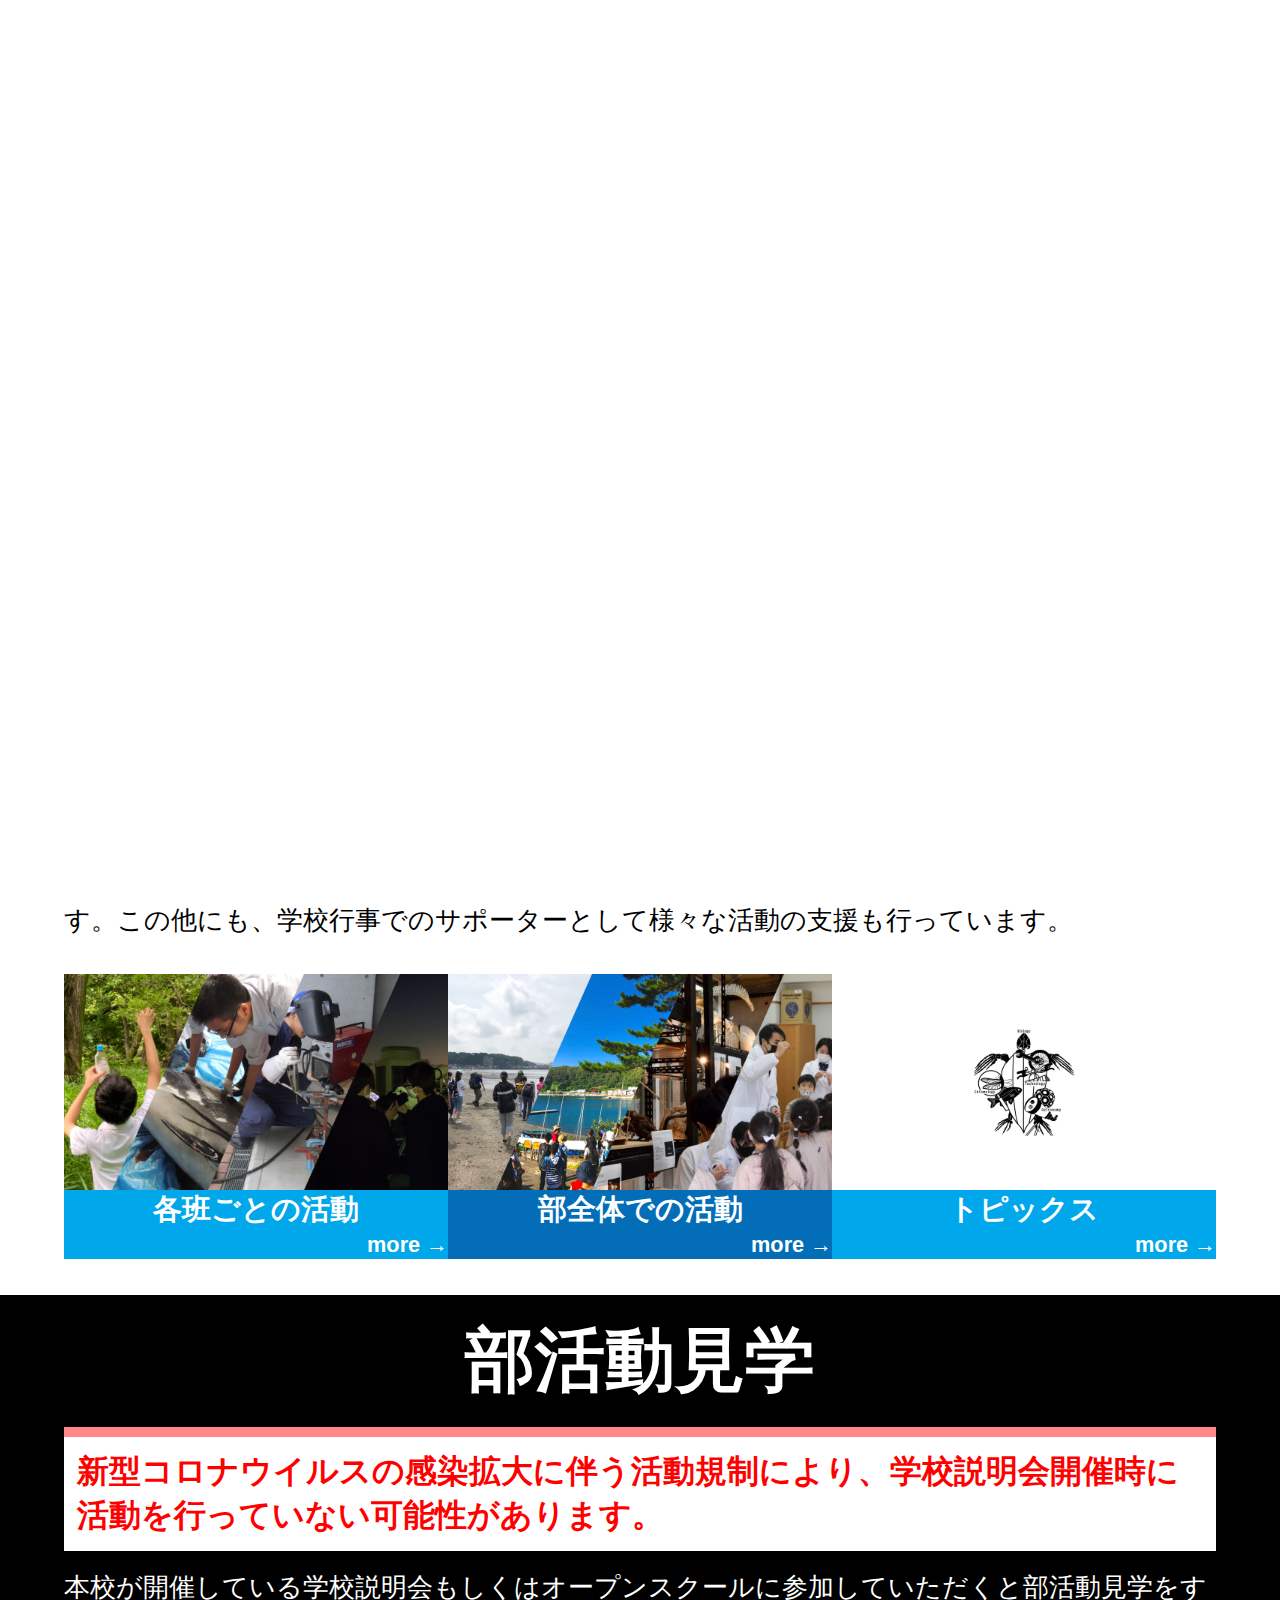
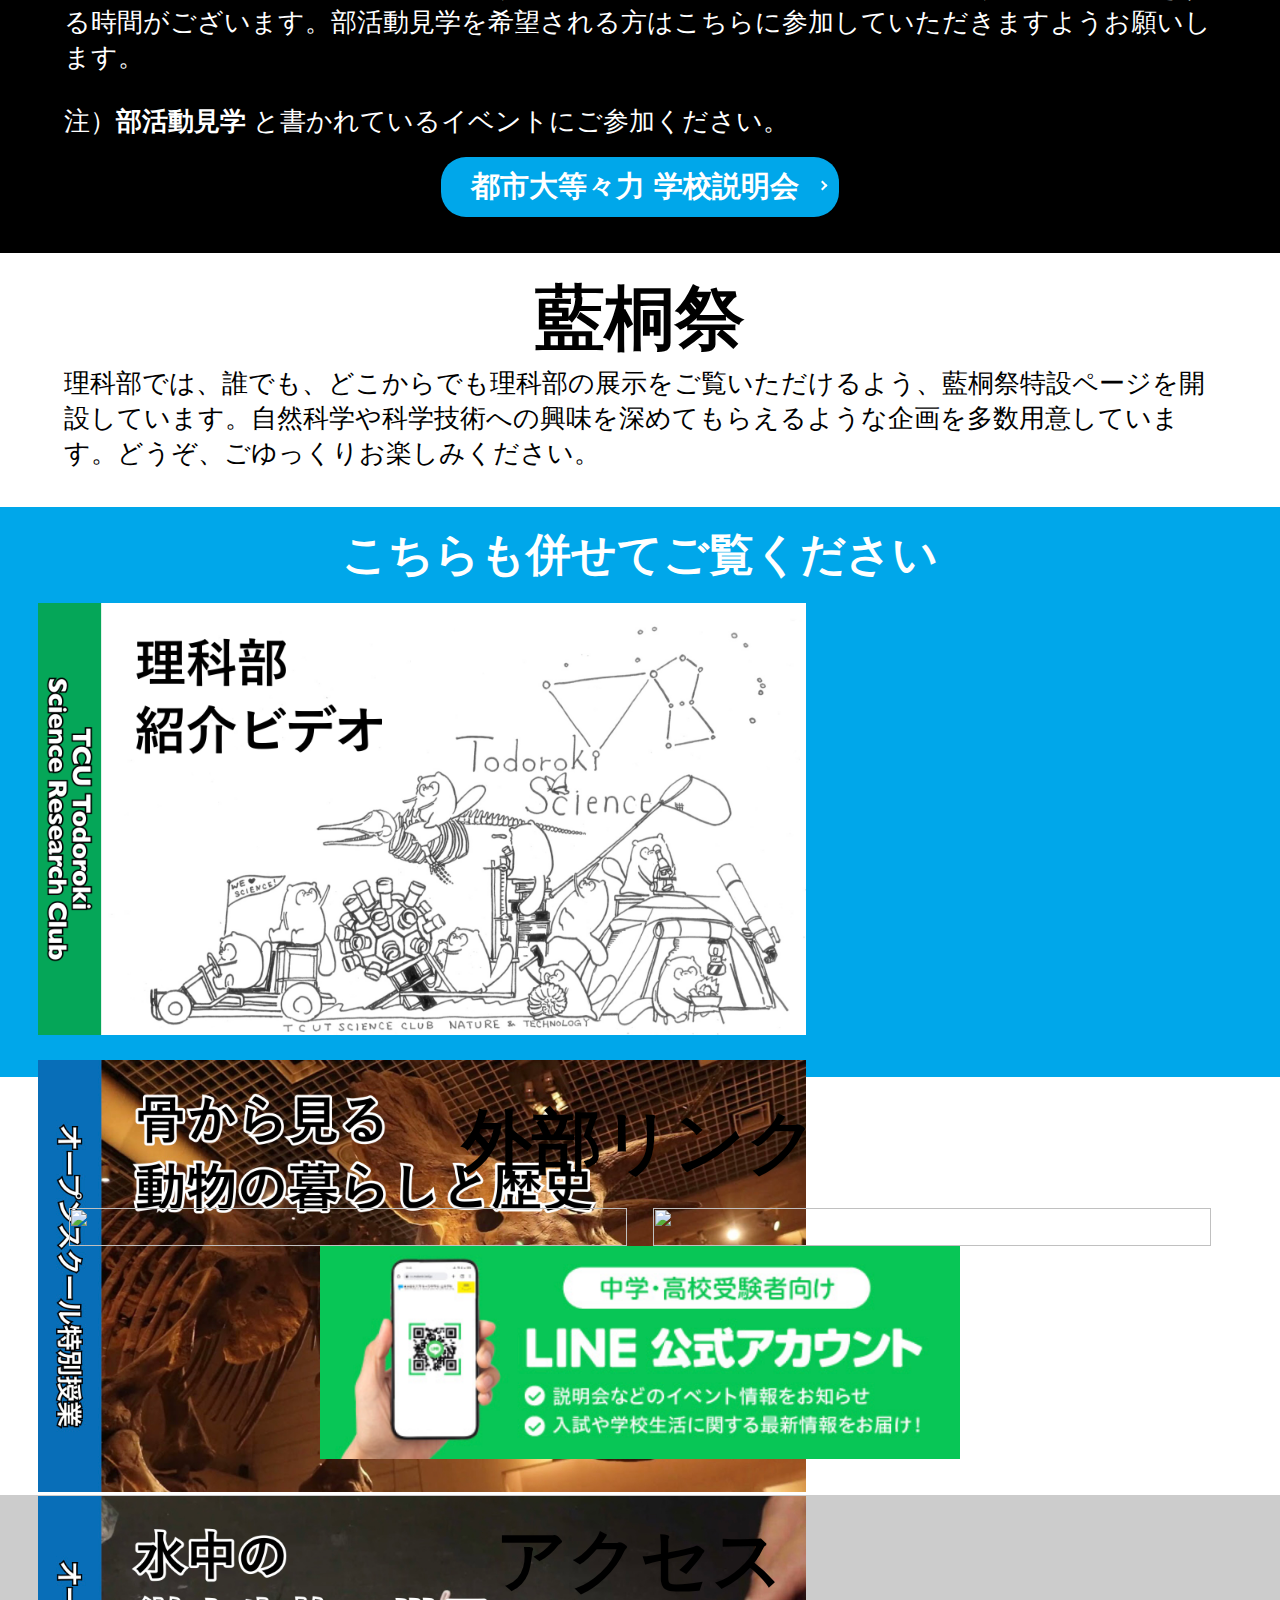
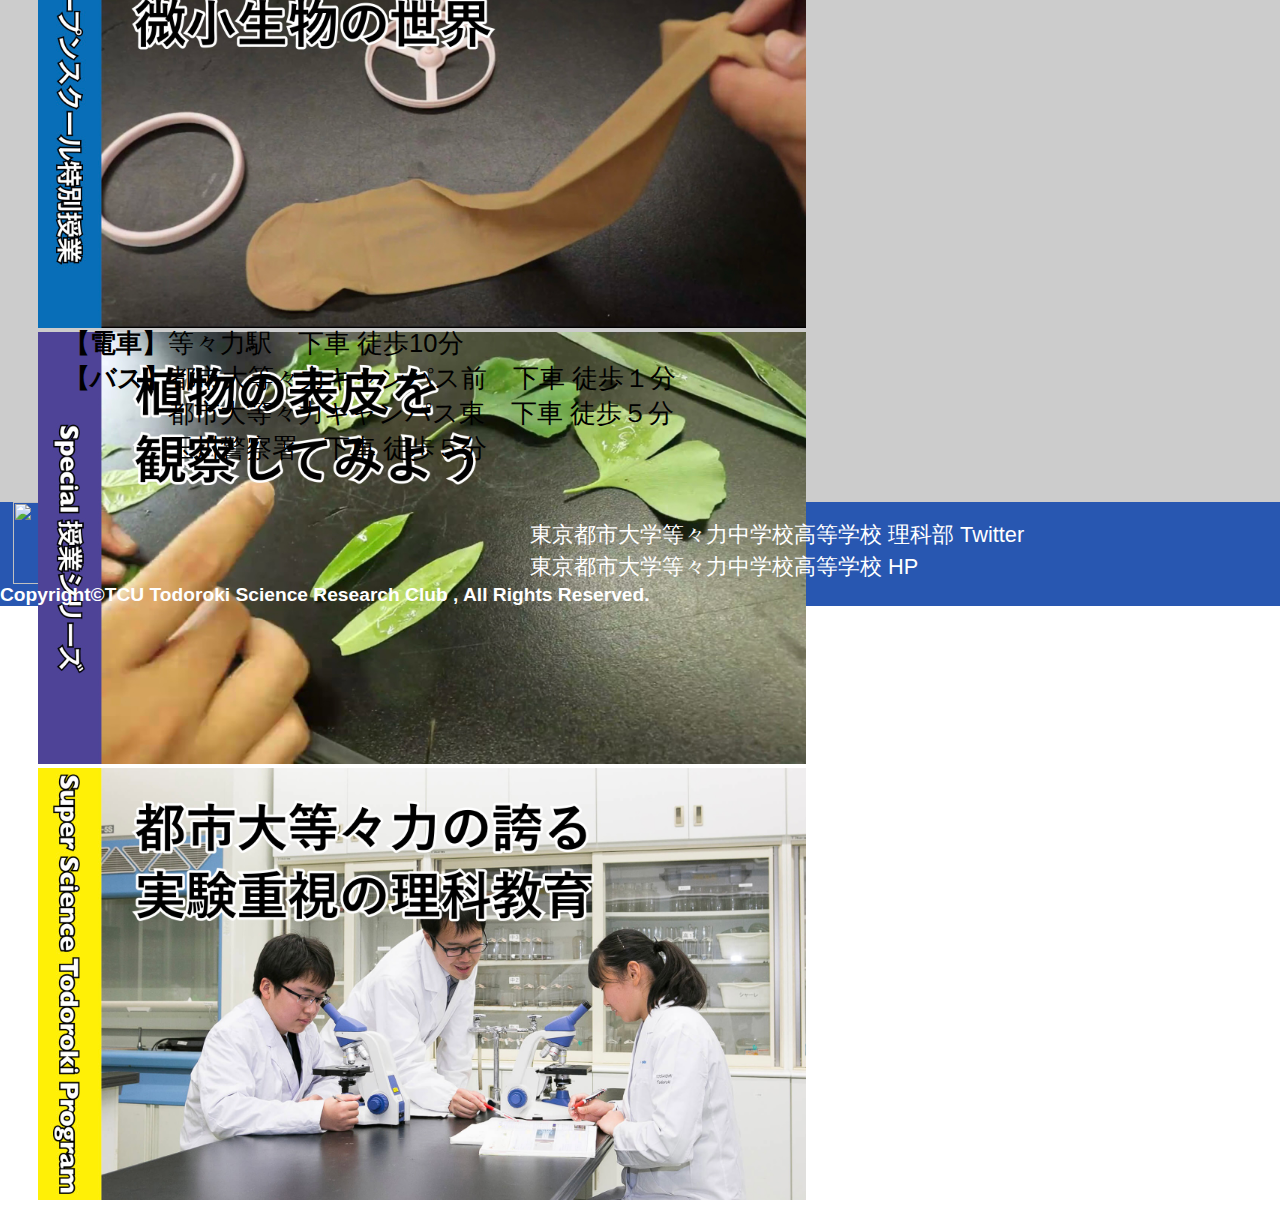
==== commit 8ea6bb65: "Update index.html" ====
--- a/index.html
+++ b/index.html
@@ -110,9 +110,6 @@
       <div class="a_div"></div>
       <div class="b_div">
         <txt1>理科部では、誰でも、どこからでも理科部の展示をご覧いただけるよう、藍桐祭特設ページを開設しています。自然科学や科学技術への興味を深めてもらえるような企画を多数用意しています。どうぞ、ごゆっくりお楽しみください。</txt1>
-        <div style="text-align: center">
-          <br><a href="https://tcut-sci-tech.github.io/aigirisai/" class="btn06 btnarrow2" target="_blank" rel="noopener noreferrer">理科部 藍桐祭特設ページ</a>
-        </div>
       </div>
       <div class="a_div"></div>
     </div><br><br>
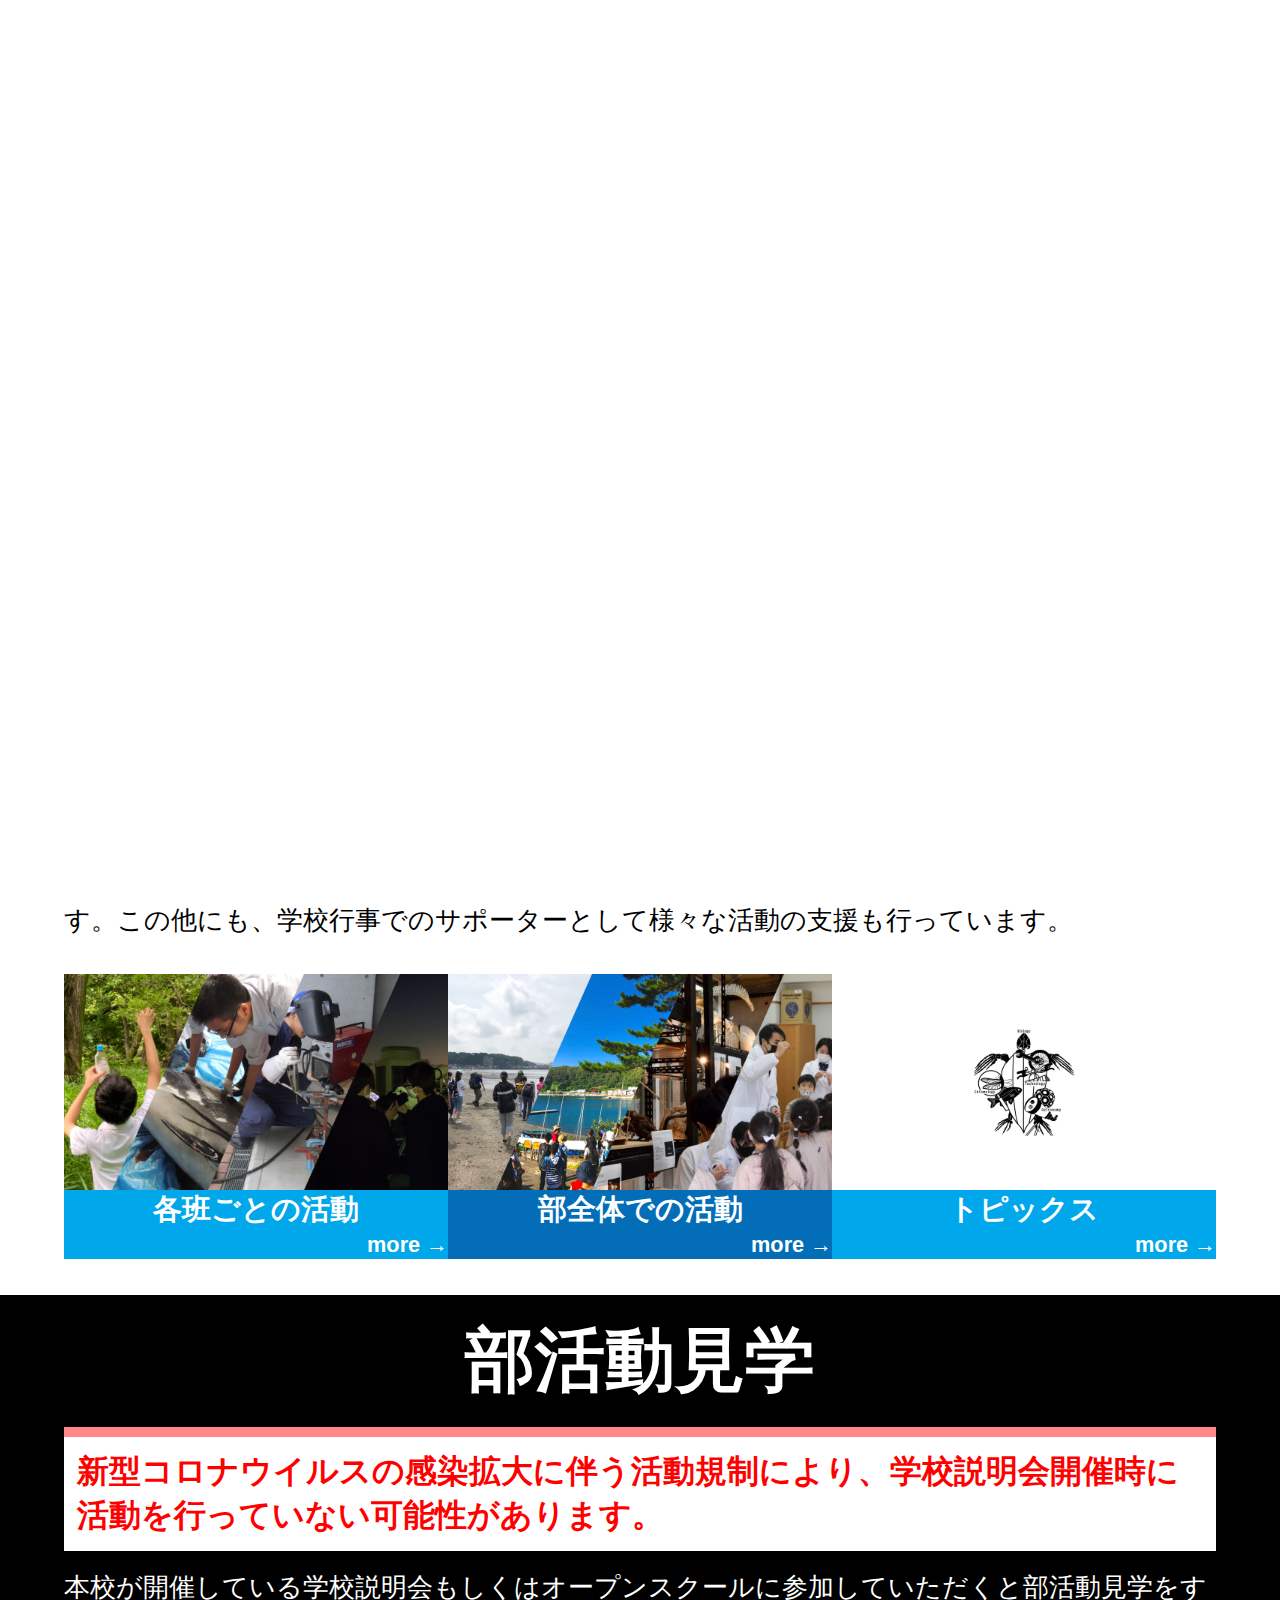
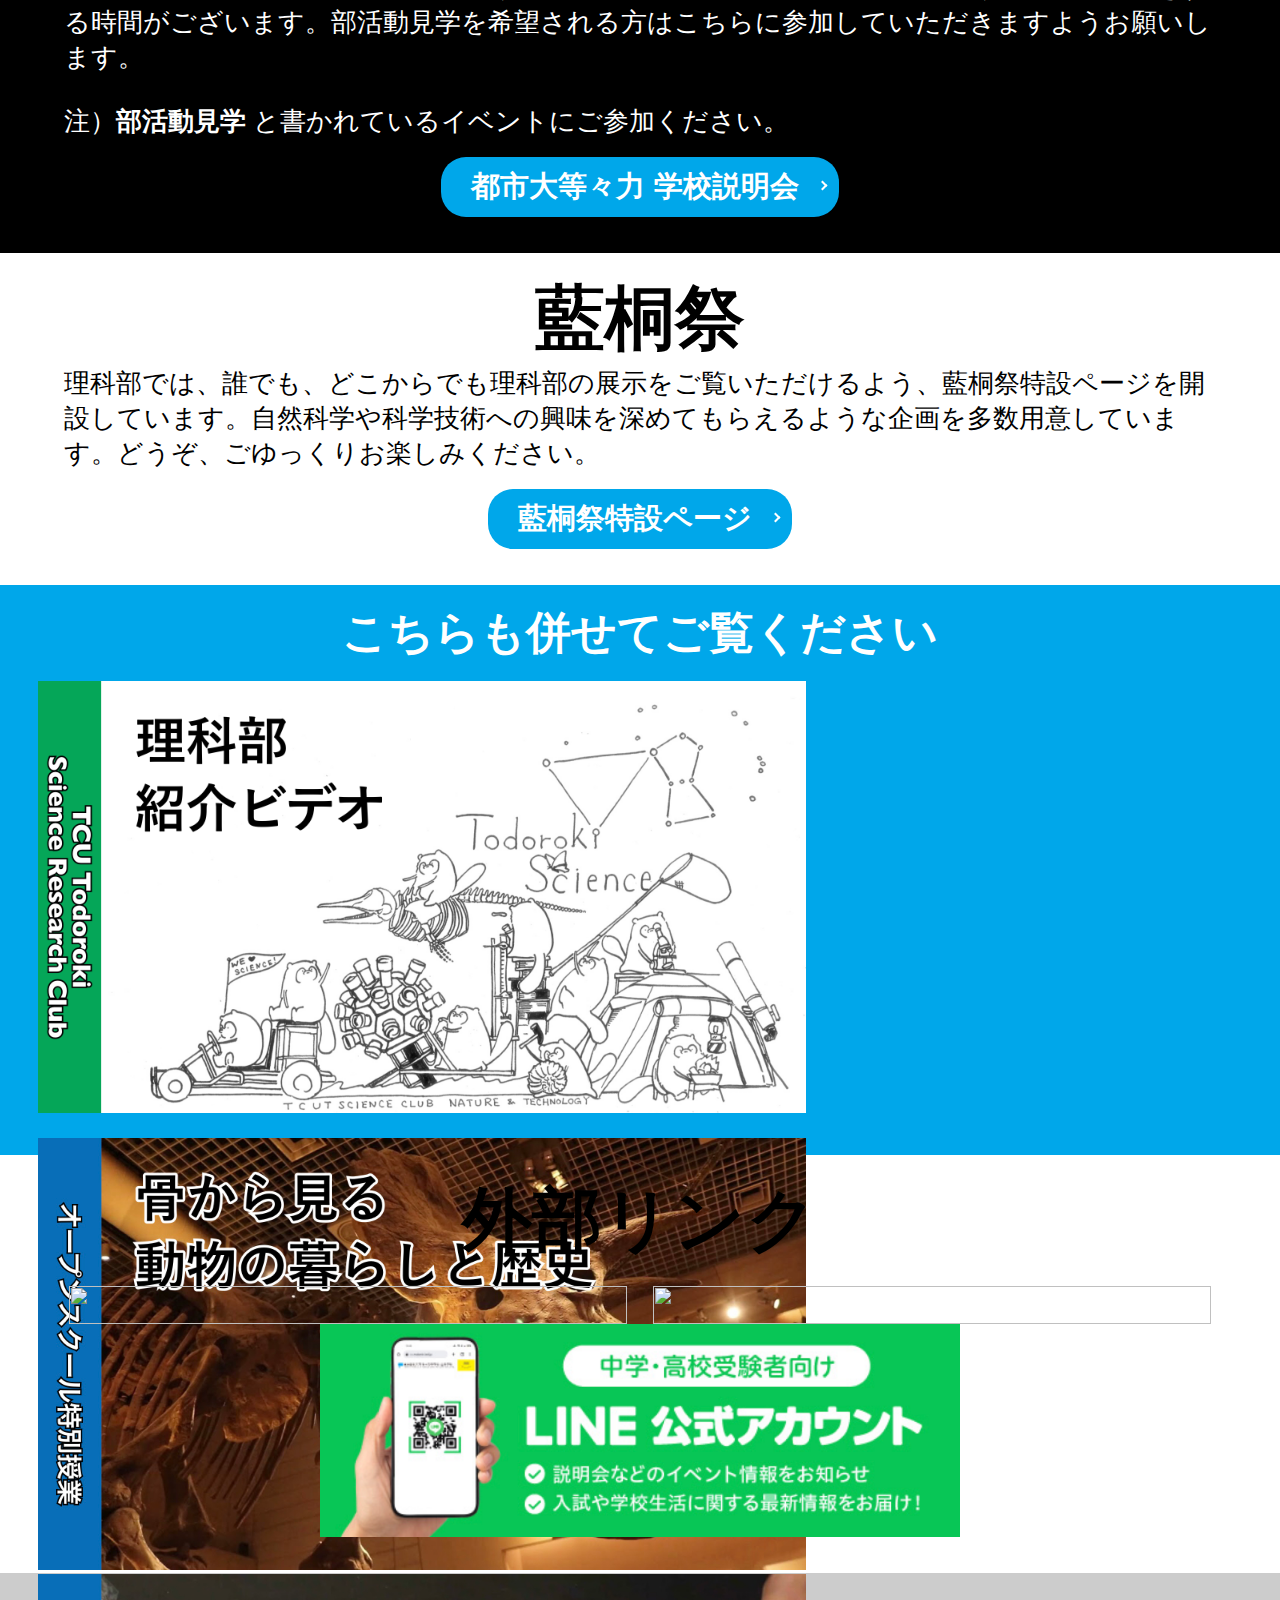
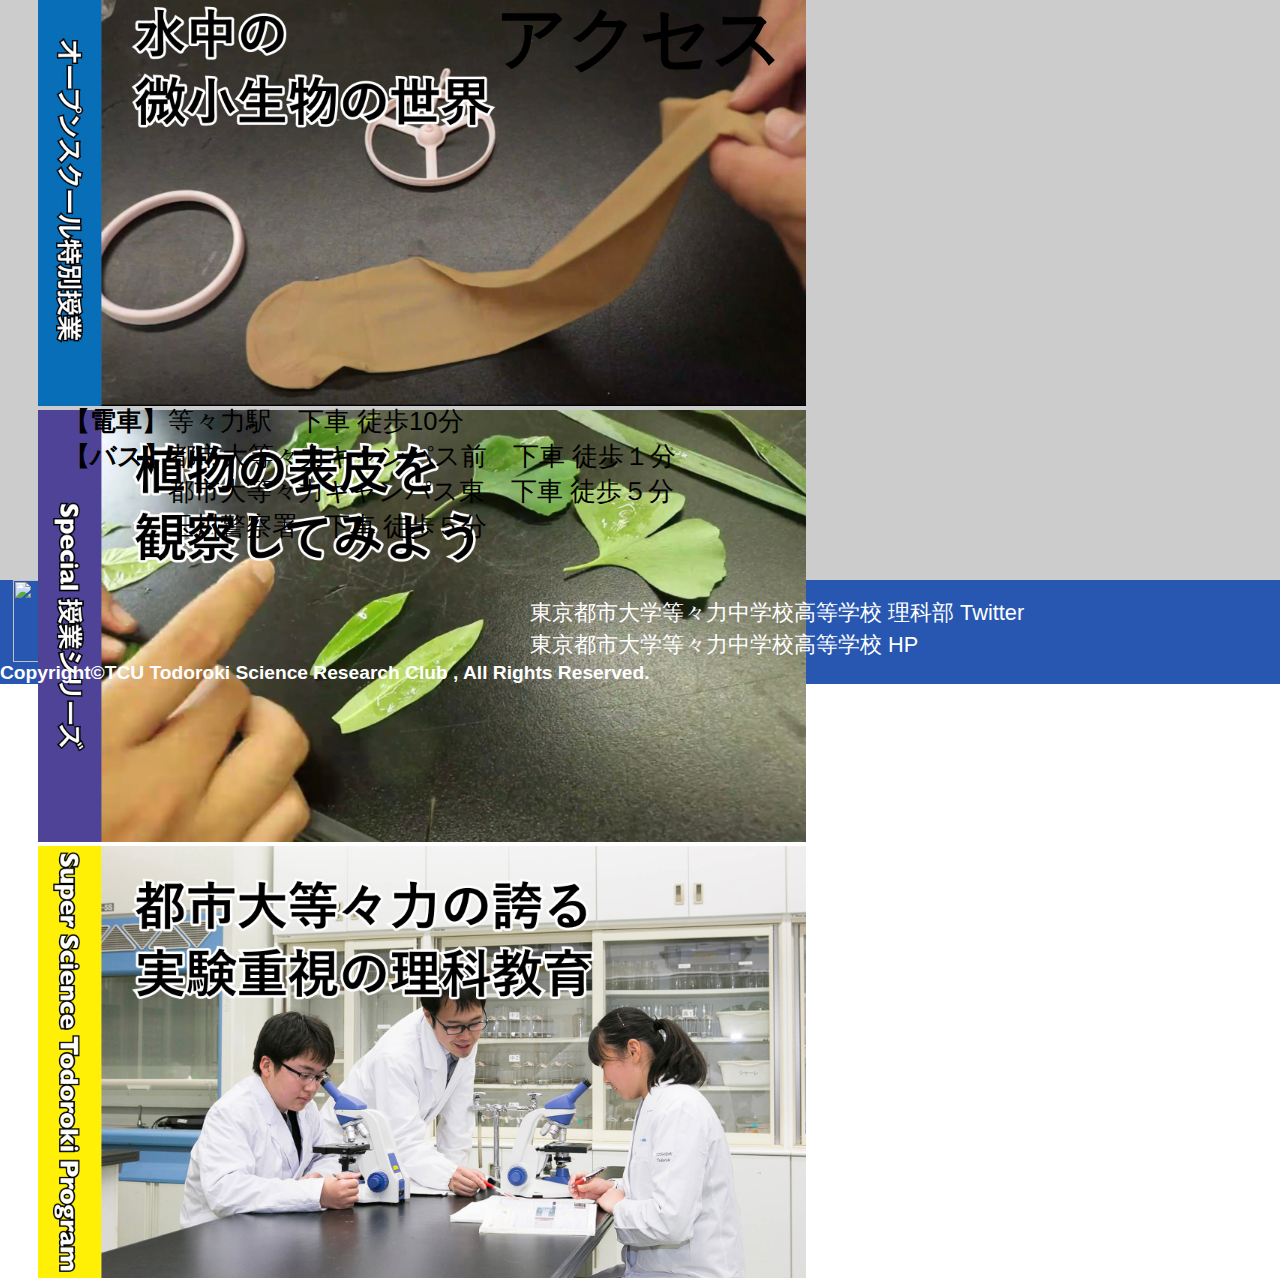
==== commit 3c466040: "Update index.html" ====
--- a/index.html
+++ b/index.html
@@ -110,7 +110,10 @@
       <div class="a_div"></div>
       <div class="b_div">
         <txt1>理科部では、誰でも、どこからでも理科部の展示をご覧いただけるよう、藍桐祭特設ページを開設しています。自然科学や科学技術への興味を深めてもらえるような企画を多数用意しています。どうぞ、ごゆっくりお楽しみください。</txt1>
-      </div>
+	  <div style="text-align: center">
+          <br><a href="https://tcut-sci-tech.github.io/aigirisai/" class="btn06 btnarrow2" target="_blank" rel="noopener noreferrer">藍桐祭特設ページ</a>
+        </div>
+	    </div>
       <div class="a_div"></div>
     </div><br><br>
   </div>
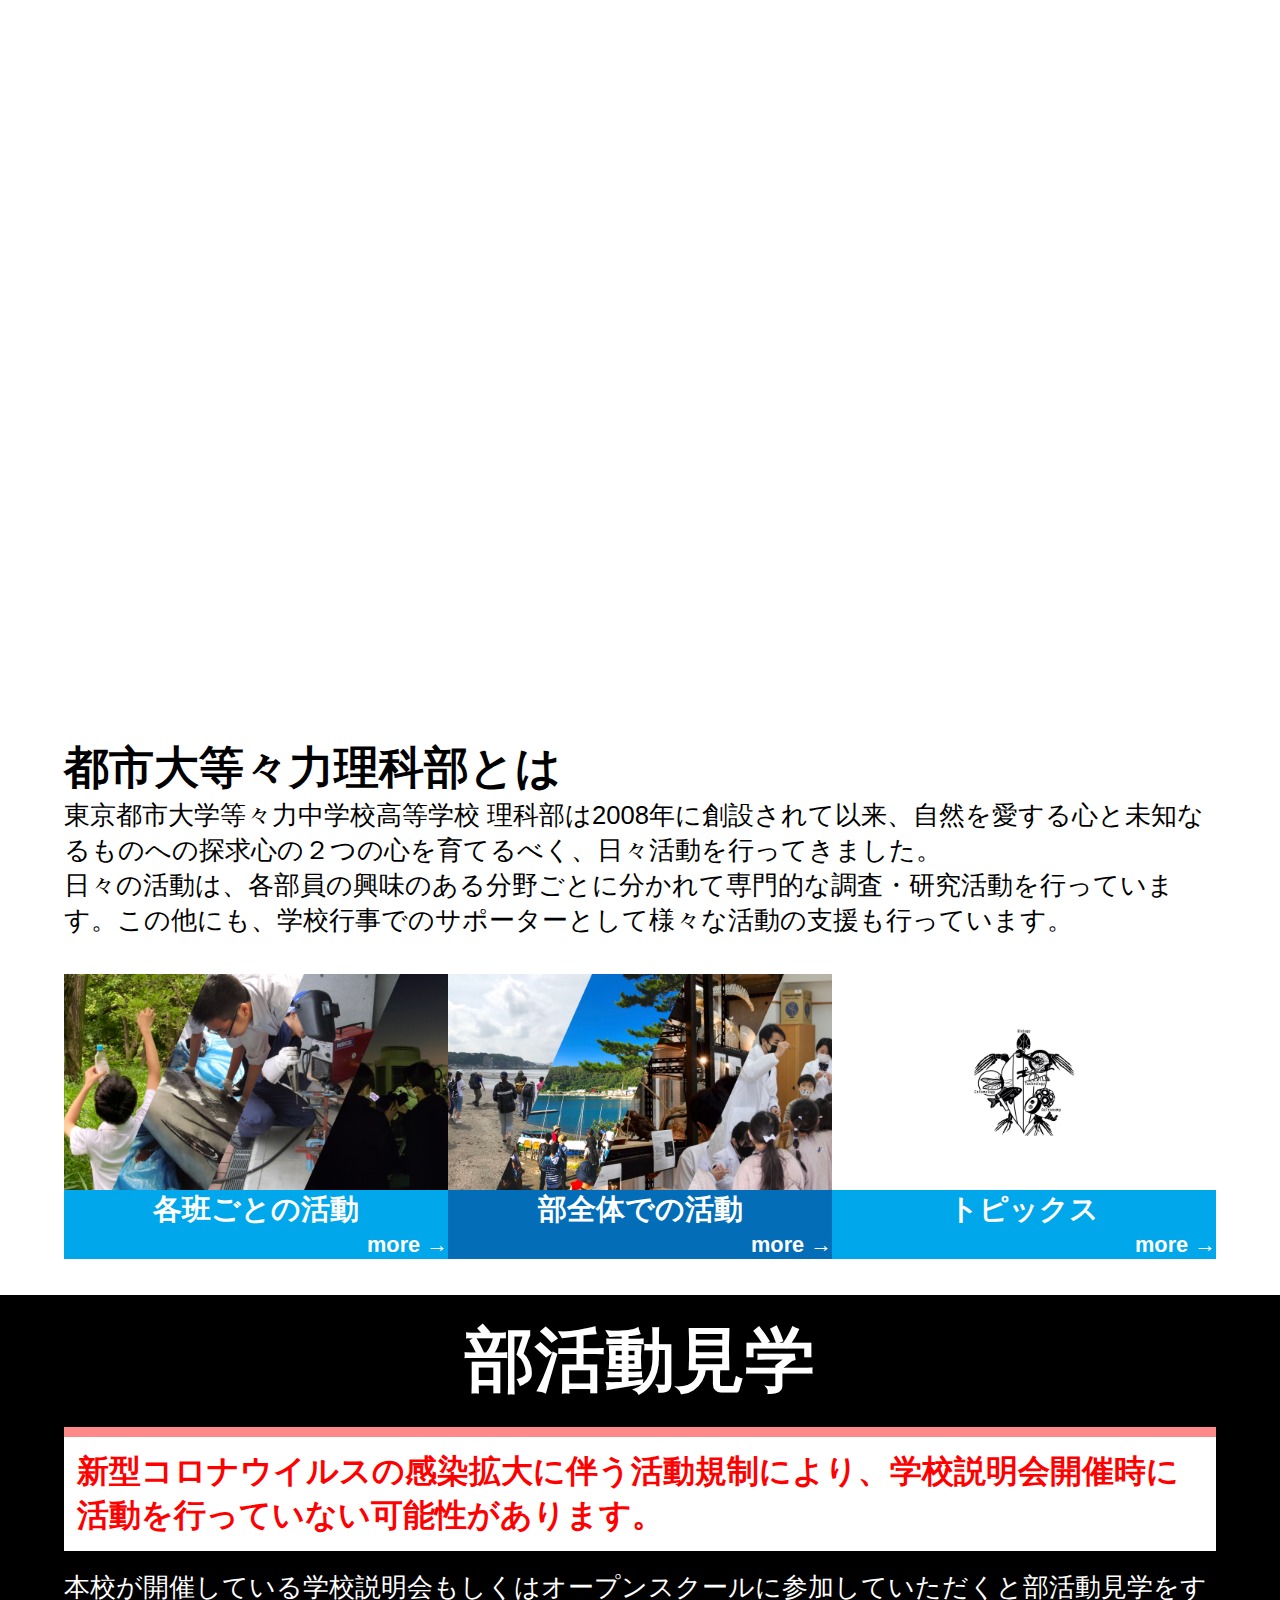
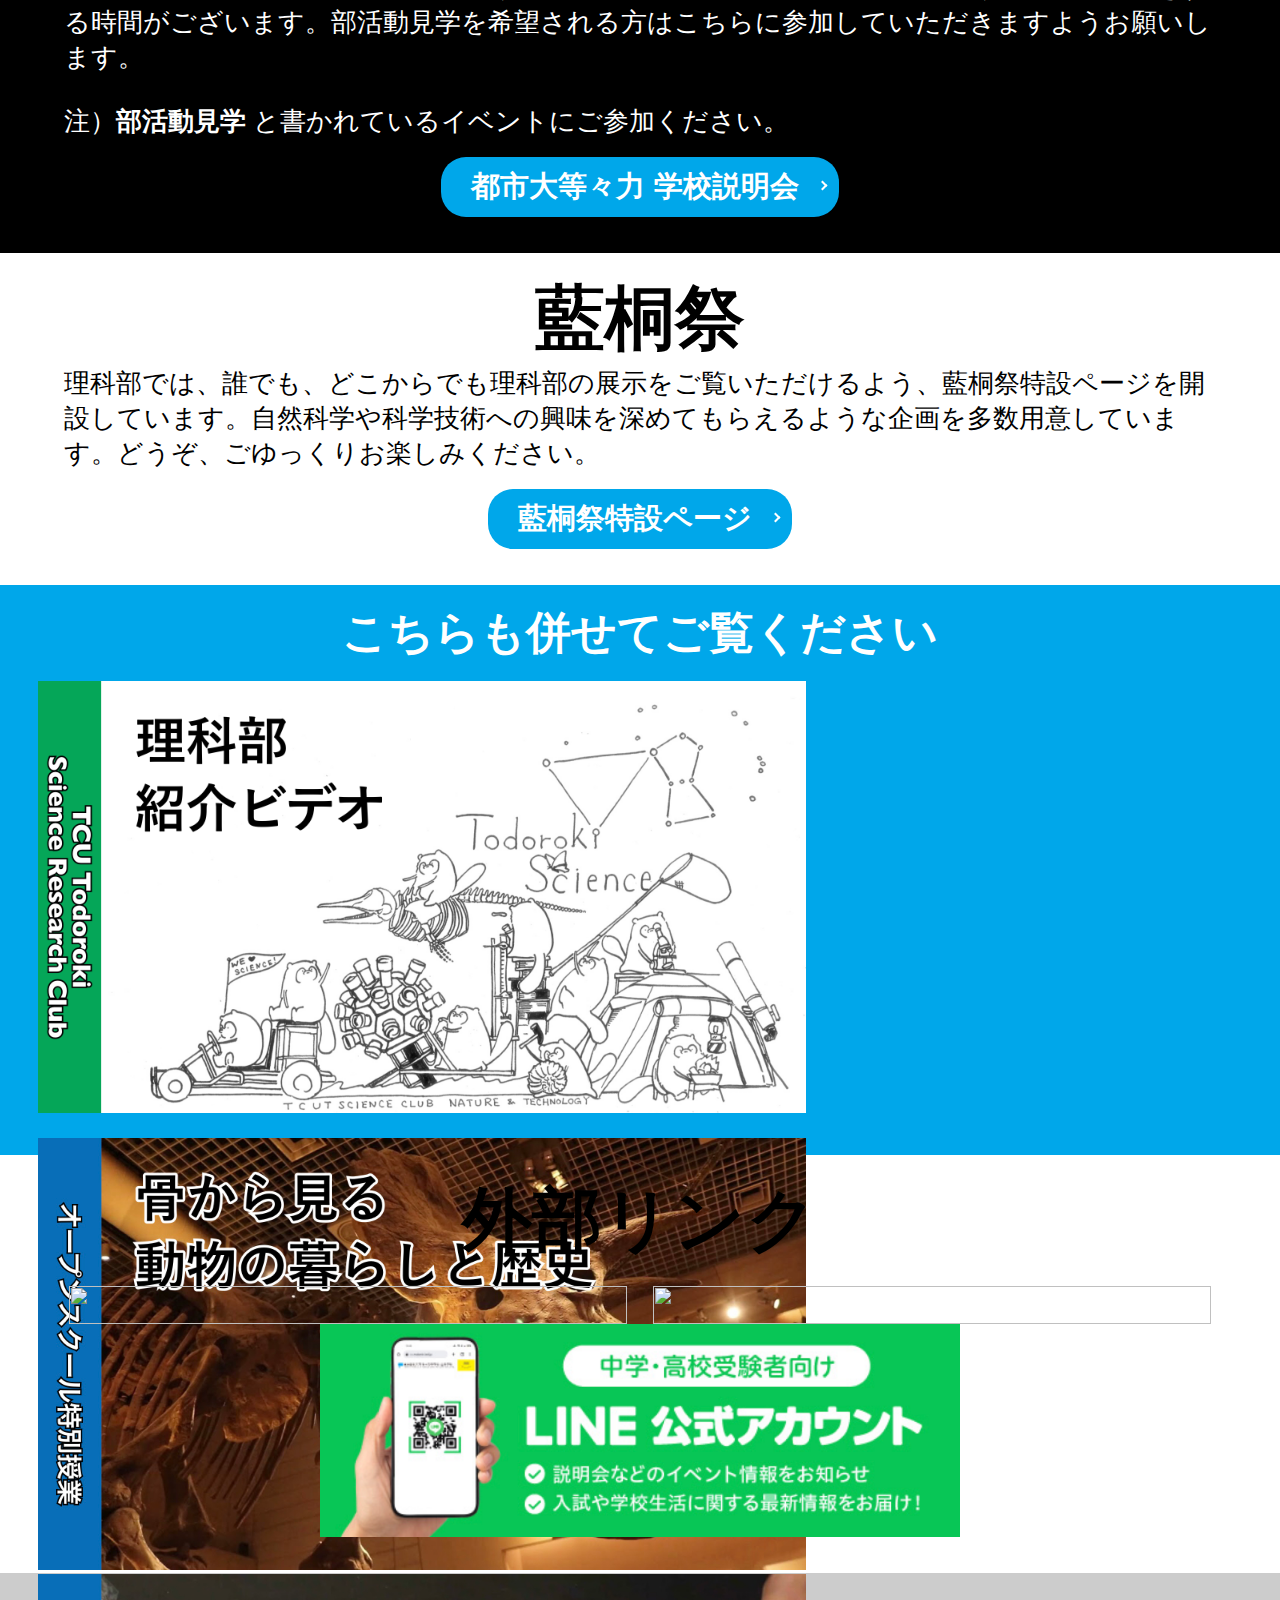
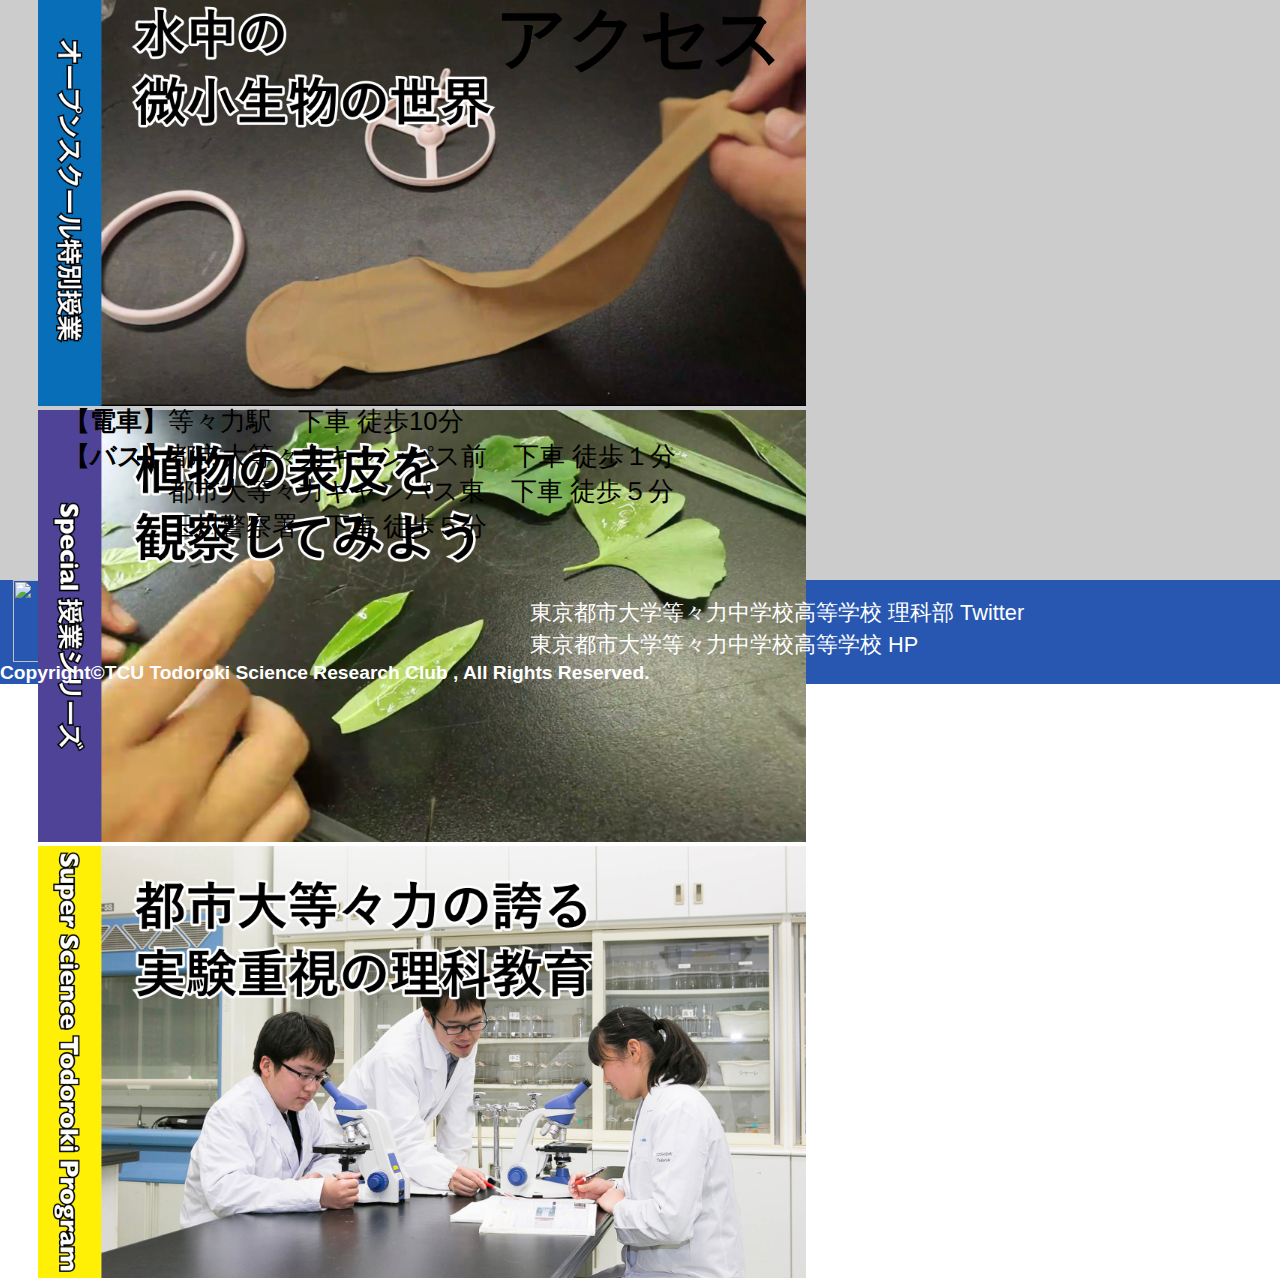
==== commit e66bbc8f: "Update index.html" ====
--- a/index.html
+++ b/index.html
@@ -10,7 +10,7 @@
   <link rel="stylesheet" media="all" href="css/style.css">
   <link rel="stylesheet" type="text/css" href="css/style.css">
   <link rel="stylesheet" type="text/css" href="https://cdn.jsdelivr.net/npm/slick-carousel@1.8.1/slick/slick.css">
-  <meta name="google-site-verification" content="u4m2RNIwHcpksAk1BKvaMVoMfcsX2huuZcxPJmSRs70" />
+  <meta name="google-site-verification" content="JGp-MKKFwkN5F6UX6LaqjrRgt8p7LnlN_5-jb8dKByo" />
 </head>
   
   
--- a/css/style.css
+++ b/css/style.css
@@ -249,15 +249,7 @@
 }
 
 /*---------- ロード ---------- */
-#splash {
-  position: fixed;
-	width: 100%;
-	height: 100%;
-	z-index: 999;
-	background:#fff;
-	text-align:center;
-	color:#fff;
-}
+
 
 #splash_logo {
 	position: absolute;
--- a/css/style.css
+++ b/css/style.css
@@ -249,15 +249,7 @@
 }
 
 /*---------- ロード ---------- */
-#splash {
-  position: fixed;
-	width: 100%;
-	height: 100%;
-	z-index: 999;
-	background:#fff;
-	text-align:center;
-	color:#fff;
-}
+
 
 #splash_logo {
 	position: absolute;
